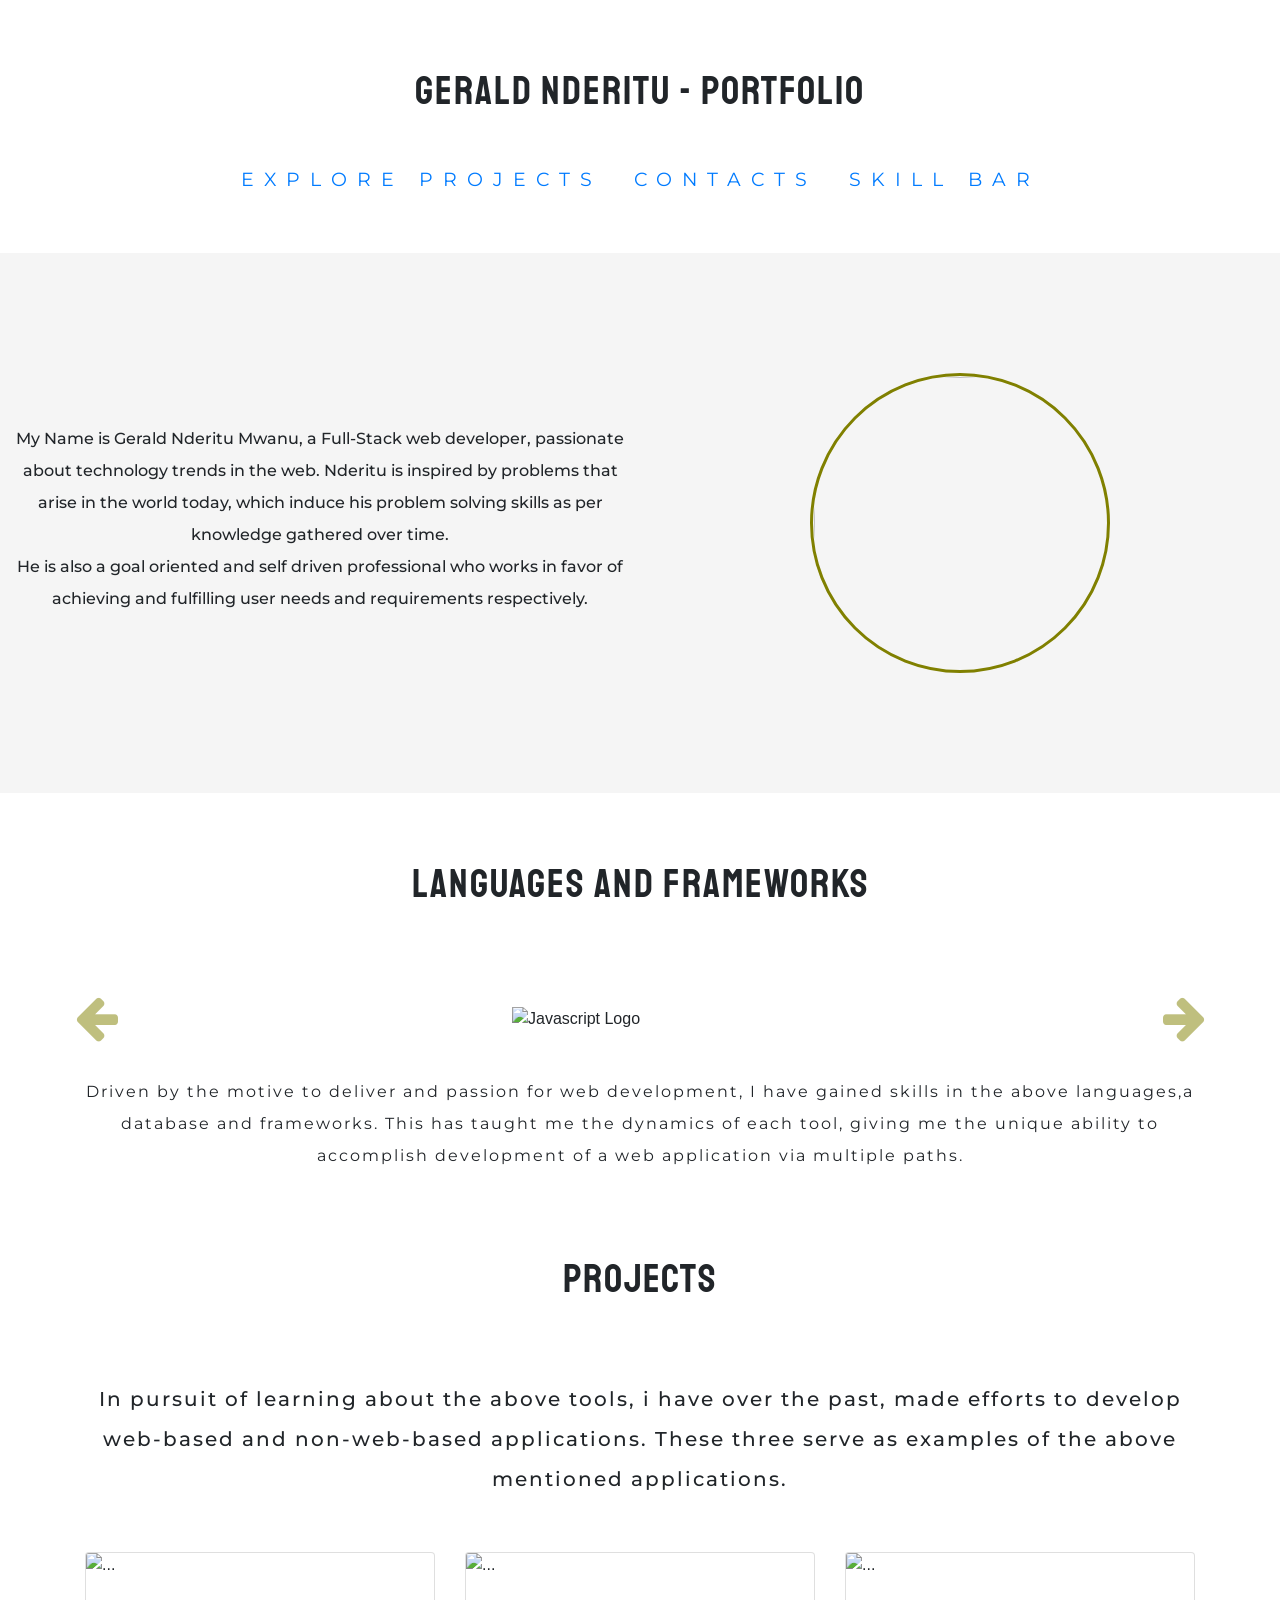
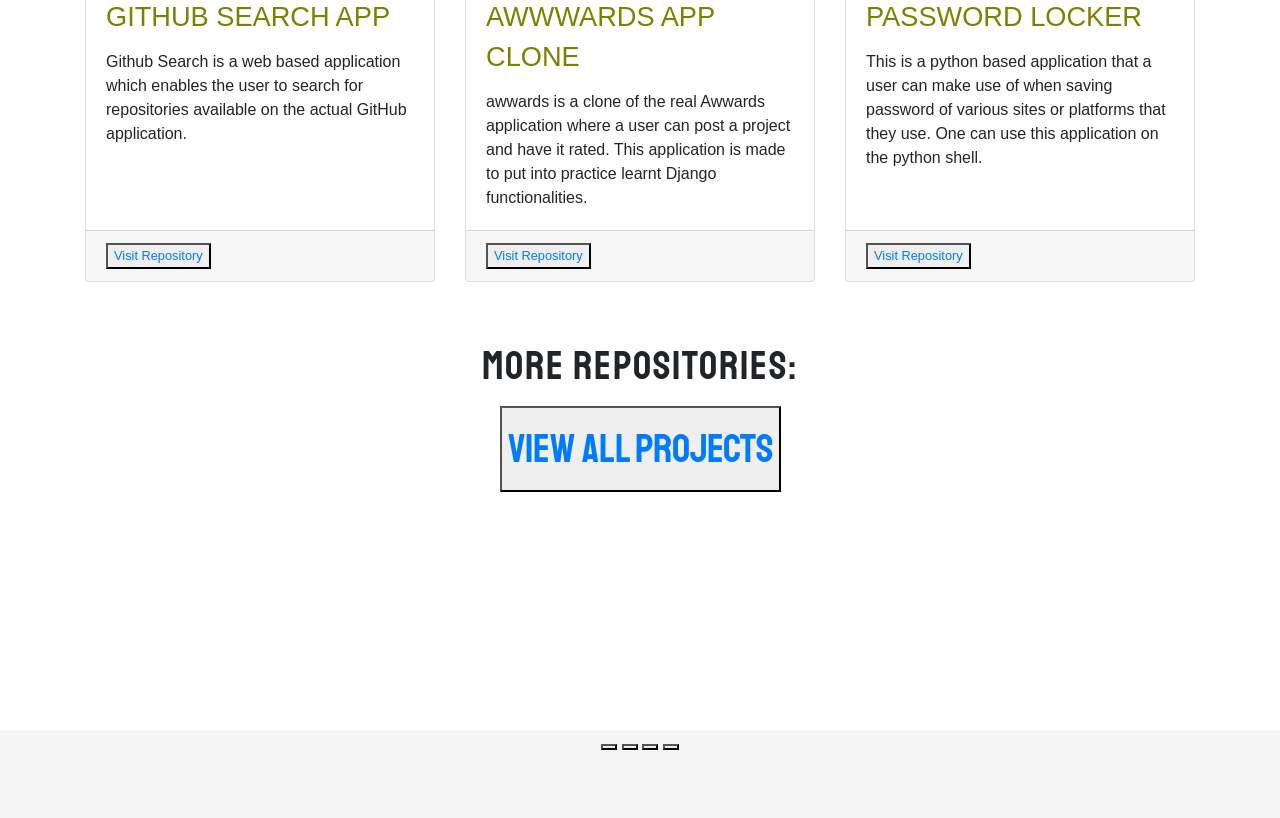
==== index.html @ c08abec3 "modified file name" ====
<!DOCTYPE html>
<html lang="en">

<head>
    <meta charset="UTF-8">
    <meta name="viewport" content="width=device-width, initial-scale=1.0">
    <title>Gerald Nderitu - Portfolio</title>

    <!--google fonts-->
    <link href="https://fonts.googleapis.com/css2?family=Playfair+Display:wght@800&family=Staatliches&display=swap"
        rel="stylesheet">
    <link
        href="https://fonts.googleapis.com/css2?family=Montserrat:wght@300&family=Playfair+Display:wght@800&family=Staatliches&display=swap"
        rel="stylesheet">

    <!--Semantic UI CDN -->
    <script src="https://code.jquery.com/jquery-3.1.1.min.js" crossorigin="anonymous"></script>
    <link rel="stylesheet" href="https://cdn.jsdelivr.net/npm/semantic-ui@2.4.2/dist/semantic.min.css">
    <script src="https://cdn.jsdelivr.net/npm/semantic-ui@2.4.2/dist/semantic.min.js"></script>


    <!--Bootstrap CDN -->
    <link rel="stylesheet" href="https://stackpath.bootstrapcdn.com/bootstrap/4.5.0/css/bootstrap.min.css">
    <link rel="stylesheet" type="text/css" href="style.css">

    <link href="https://stackpath.bootstrapcdn.com/font-awesome/4.7.0/css/font-awesome.min.css" rel="stylesheet"
        integrity="sha384-wvfXpqpZZVQGK6TAh5PVlGOfQNHSoD2xbE+QkPxCAFlNEevoEH3Sl0sibVcOQVnN" crossorigin="anonymous">

</head>

<body>

    <p style="margin-bottom: 2%;">GERALD NDERITU - PORTFOLIO</p>

    <ul class="nav justify-content-center">
        <li class="nav-item">
            <a class="nav-link">EXPLORE PROJECTS</a>
        </li>
        <li class="nav-item">
            <a class="nav-link">CONTACTS</a>
        </li>
        <li class="nav-item">
            <a class="nav-link">SKILL BAR</a>
        </li>
    </ul>


    <div class="row no-gutters">

        <div class="col-md-6 no-gutters">

            <div class="leftside d-flex justify-content-center align-items-center" style="text-align:center;">
                <div class="container">
                    <h6>My Name is Gerald Nderitu Mwanu, a Full-Stack web developer,
                        passionate about technology trends in the web.
                        Nderitu is inspired by problems that arise in the world today,
                        which induce his problem solving skills as per knowledge gathered over time.<br>
                        He is also a goal oriented and self driven professional who
                        works in favor of achieving and fulfilling user needs and requirements respectively.
                    </h6>
                </div>
            </div>
        </div>

        <div class="col-md-6 no-gutters">
            <div class="rightside d-flex justify-content-center align-items-center">
                <img src="https://pbs.twimg.com/profile_images/1015602870249574401/z60tpjbn_400x400.jpg" class="round"
                    width="300" height="300">
            </div>
        </div>

    </div>


    <!--Language images-->

    <p>LANGUAGES AND FRAMEWORKS
    <p>

    <div id="carouselExampleCaptions" class="carousel slide" data-ride="carousel">
        <ol class="carousel-indicators">
            <li data-target="#carouselExampleCaptions" data-slide-to="0" class="active"></li>
            <li data-target="#carouselExampleCaptions" data-slide-to="1"></li>
            <li data-target="#carouselExampleCaptions" data-slide-to="2"></li>
        </ol>
        <div class="carousel-inner">

            <div class="carousel-item active">
                <img src="https://upload.wikimedia.org/wikipedia/commons/thumb/9/99/Unofficial_JavaScript_logo_2.svg/1024px-Unofficial_JavaScript_logo_2.svg.png"
                    class="d-block w-100" alt="Javascript Logo">
                <div class="carousel-caption d-none d-md-block">
                </div>
            </div>

            <div class="carousel-item">
                <img src="https://encrypted-tbn0.gstatic.com/images?q=tbn%3AANd9GcRUn7LIPAcBNp9DrDEwOZHjMgSWIMyRUpfhn7H1CZ5ae-mhRO7g&usqp=CAU"
                    class="d-block w-100" alt="django logo">
                <div class="carousel-caption d-none d-md-block">
                </div>
            </div>

            <div class="carousel-item">
                <img src="https://miro.medium.com/max/438/1*0G5zu7CnXdMT9pGbYUTQLQ.png" class="d-block w-100"
                    alt="django logo">
                <div class="carousel-caption d-none d-md-block">
                </div>
            </div>

            <div class="carousel-item">
                <img src="https://cdn.freebiesupply.com/logos/thumbs/2x/angular-3-logo.png" class="d-block w-100"
                    alt="angular logo">
            </div>

            <div class="carousel-item">
                <img src="https://www.sprostech.com/static/media/uploads/blog/getlargeimage.png" class="d-block w-100"
                    alt="python logo">
            </div>

            <div class="carousel-item">
                <img src="https://miro.medium.com/proxy/1*7AOhGDnRL2eyJMUidCHZEA.jpeg" class="d-block w-100"
                    alt="postgresql">
            </div>
        </div>
        <a class="carousel-control-prev" href="#carouselExampleCaptions" role="button" data-slide="prev">
            <!-- <span class="carousel-control-prev-icon" aria-hidden="true"></span>
            <span class="sr-only">Previous</span> -->
            <div class="bnr-icons">
                <i class="fa fa-arrow-left"></i>
            </div>
        </a>
        <a class="carousel-control-next" href="#carouselExampleCaptions" role="button" data-slide="next">
            <!-- <span class="carousel-control-next-icon" aria-hidden="true"></span>
            <span class="sr-only">Next</span> -->

            <div class="bnr-icons">
                <i class="fa fa-arrow-right"></i>
            </div>
        </a>
    </div>


    <div class="container">
        <p style="text-align: center; font-family: 'Montserrat', sans-serif; font-size: medium; ">
            Driven by the motive to deliver and passion for web development, I have gained skills in the above
            languages,a database
            and frameworks. This has taught me the dynamics of each tool, giving me the unique ability to accomplish
            development of
            a web application via multiple paths.
        </p>
    </div>

    <!--PROJECTS SECTION-->
    <p> PROJECTS</p>

    <div class="container">
        <h5 style="text-align: center; font-family: 'Montserrat', sans-serif;">In pursuit of learning about the above
            tools, i have over the past,
            made efforts to develop web-based and non-web-based applications. These three serve as examples of the above
            mentioned applications.<br>
        </h5>
    </div>
    <div class="container">
        <div class="card-deck">

            <div class="card">
                <img src="https://encrypted-tbn0.gstatic.com/images?q=tbn%3AANd9GcRyNoFRe_pFDkSYv-_04Gf_8Kcp-GcXuLtU4XlV301EmZwCsv0l&usqp=CAU"
                    class="card-img-top" alt="...">
                <div class="card-body">
                    <span class="card-title">GITHUB SEARCH APP</span>
                    <h4 class="card-text">Github Search is a web based application which enables the user to search for
                        repositories available on the actual GitHub application.</h4>
                </div>
                <div class="card-footer">
                    <small class="text-muted"><button class="ui olive basic button"><a
                                href="https://github.com/NderituMwanu/githubsearch">Visit
                                Repository</a></button></small>
                </div>
            </div>

            <div class="card">
                <img src="https://nb6gx25bg013q32uq3y8z2h7-wpengine.netdna-ssl.com/wp-content/uploads/2015/08/Awwwards-865x865.jpg"
                    class="card-img-top" alt="...">
                <div class="card-body">
                    <span class="card-title">AWWWARDS APP CLONE</span>
                    <h4 class="card-text">awwards is a clone of the real Awwards application where a user can post a
                        project and have it rated. This application is made to put into practice learnt Django
                        functionalities.</h4>
                </div>
                <div class="card-footer">
                    <small class="text-muted"><button class="ui olive basic button"><a
                                href="https://github.com/NderituMwanu/awwards">Visit Repository</a></button></small>
                </div>
            </div>

            <div class="card">
                <img src="https://img.freepik.com/free-vector/security-code-design_1223-135.jpg?size=338&ext=jpg"
                    class="card-img-top" alt="...">
                <div class="card-body">
                    <span class="card-title">PASSWORD LOCKER</span>
                    <h4 class="card-text">This is a python based application that a user can make use of when saving
                        password of various sites or platforms that they use. One can use this application on the python
                        shell.</h4>
                </div>
                <div class="card-footer">
                    <small class="text-muted"><button class="ui olive basic button"><a
                                href="https://github.com/NderituMwanu/PasswdLock">Visit Repository</a></button></small>
                </div>
            </div>

        </div>

        <p> MORE REPOSITORIES:<br><button class="ui secondary basic button"><a
                    href="https://github.com/NderituMwanu">View All Projects</a></button></p>


        <!--SKILLS BAR-->

        <div class="container" style="padding-top: 20%;">



        </div>


        <script src="https://code.jquery.com/jquery-3.5.1.slim.min.js"></script>
        <script src="https://cdn.jsdelivr.net/npm/popper.js@1.16.0/dist/umd/popper.min.js"
            integrity="sha384-Q6E9RHvbIyZFJoft+2mJbHaEWldlvI9IOYy5n3zV9zzTtmI3UksdQRVvoxMfooAo"
            crossorigin="anonymous"></script>
        <script src="https://stackpath.bootstrapcdn.com/bootstrap/4.5.0/js/bootstrap.min.js"
            integrity="sha384-OgVRvuATP1z7JjHLkuOU7Xw704+h835Lr+6QL9UvYjZE3Ipu6Tp75j7Bh/kR0JKI"
            crossorigin="anonymous"></script>
    </div> 
</body>

<footer>
    <button class="ui circular facebook icon button">
        <i class="facebook icon"></i>
    </button>
    <button class="ui circular twitter icon button">
        <i class="twitter icon"></i>
    </button>
    <button class="ui circular linkedin icon button">
        <i class="linkedin icon"></i>
    </button>
    <button class="ui circular google plus icon button">
        <i class="google plus icon"></i>
    </button>
</footer>


</div>

</html>
---- style.css ----
* {
    box-sizing: border-box;
  }


.nav-item{
    color:olive;
    font-size: larger;
    letter-spacing: 10px;
}


p{
    text-align: center;
    padding-top: 4%;
    font-family: 'Staatliches', cursive;
    font-size: 250%;
    letter-spacing: 2px;
    line-height: 200%;
}

ul{
    font-size: 100%;
    font-family: 'Montserrat', sans-serif;
    padding-bottom: 4%;
}

.carousel-item{
    height: 20%;
    width: 20%;
    margin-left: 40%;
    
}

span{
    font-size:170%;
}

h4{
    font-size: 100%;
    padding-top: 4%;
    line-height: 150%;
}

h5{
    padding-top: 4%;
    font-family: 'Staatliches', cursive;
    letter-spacing: 2px;
    line-height: 200%;
}


h6{
    text-align: center;
    line-height: 200%;
    font-family: 'Montserrat', sans-serif;
}

h1{
    text-align: center;
    padding-top: 2.5%
}

footer{
    text-align: center;
    padding-bottom: 5%;
    background-color: whitesmoke;
}
  
.leftside, .rightside{
    height: 70vh;
    width:100%
}
  

@media screen and (min-width:768px)
{
    .leftside, .rightside{
        height: 60vh;
    }

}    



.leftside{
    background: whitesmoke;
}
  
.rightside{
    background: whitesmoke;
}

.round{
    border-radius: 50%;
    padding:1px;
    border: 3px solid olive;
    background: linear-gradient(60deg, #EFA51A 10%, #ce00 100) ;
}

.card-deck{
    padding-top: 4%;
}

.button {
    animation: glowing 1300ms infinite;
  }
  
  .bnr-icons{
      color:olive;
      font-size: 50px;
  }

  .card-title{
      color:olive
  }
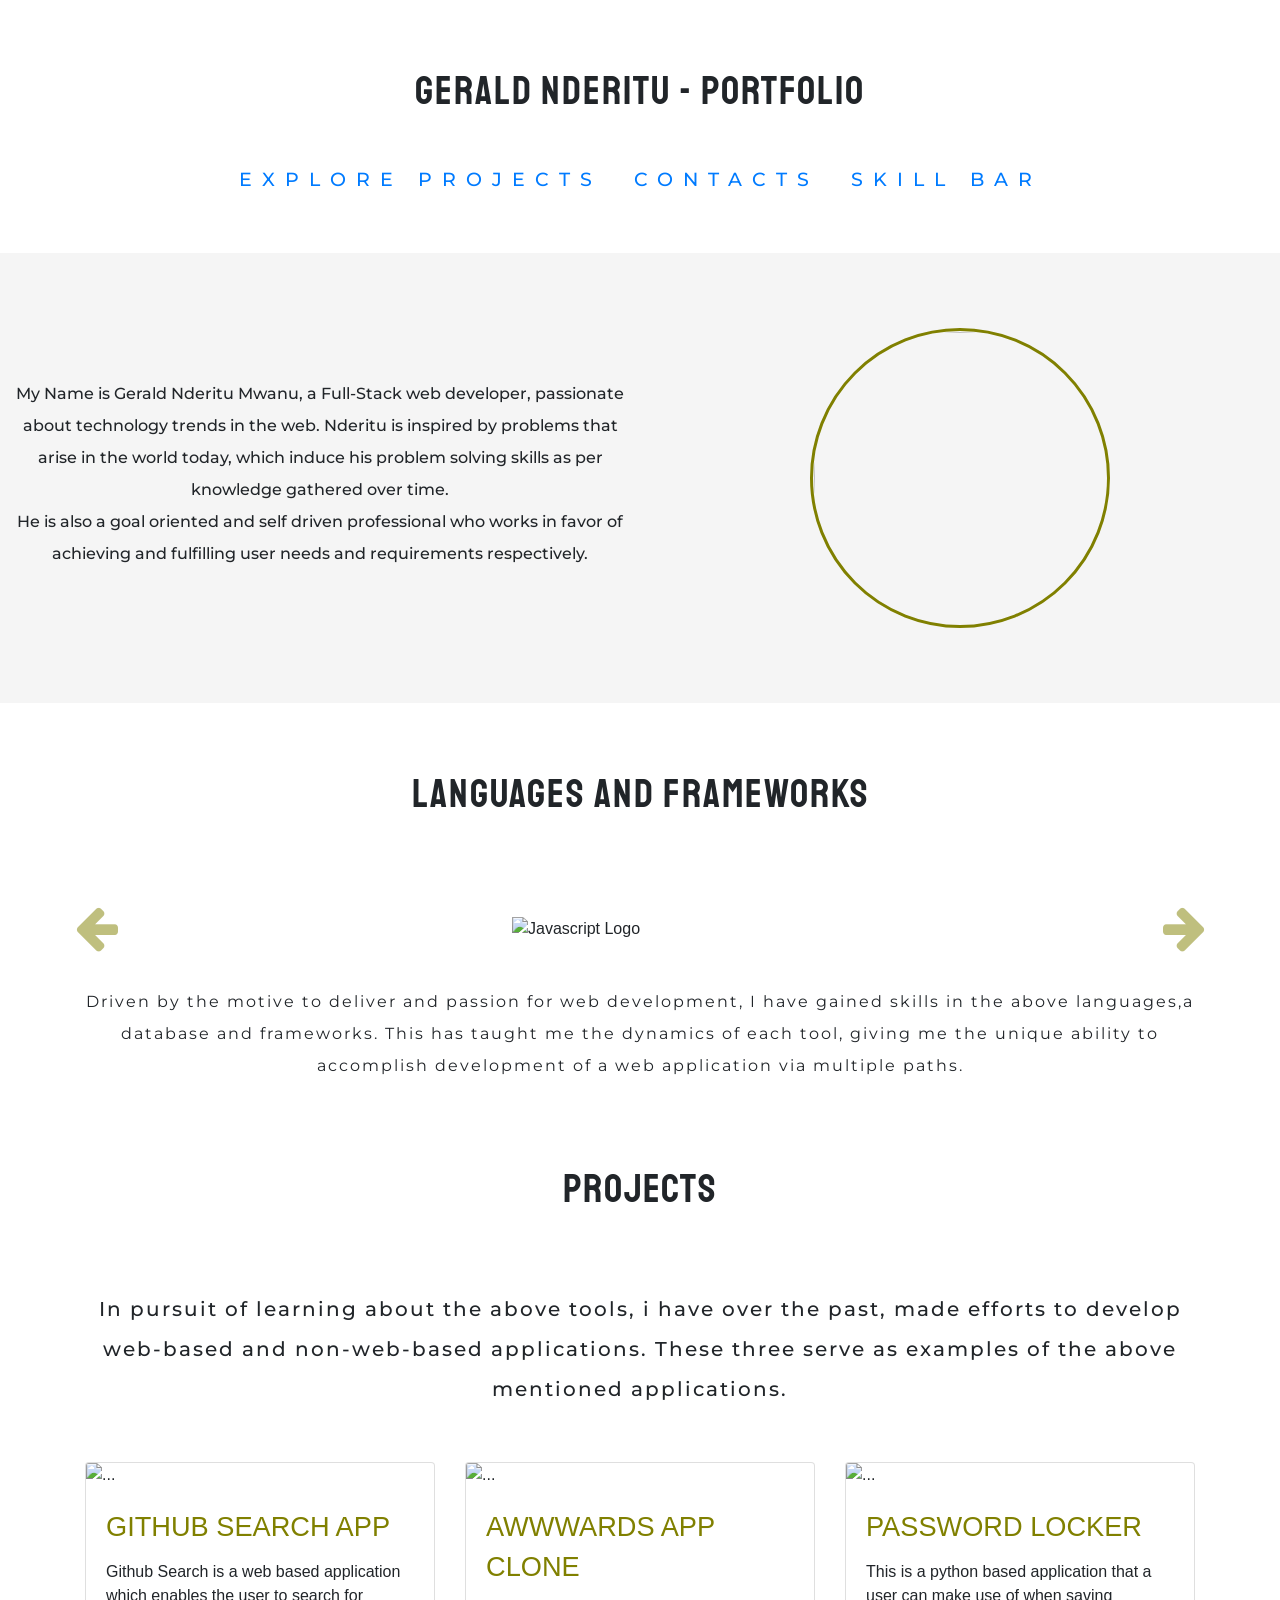
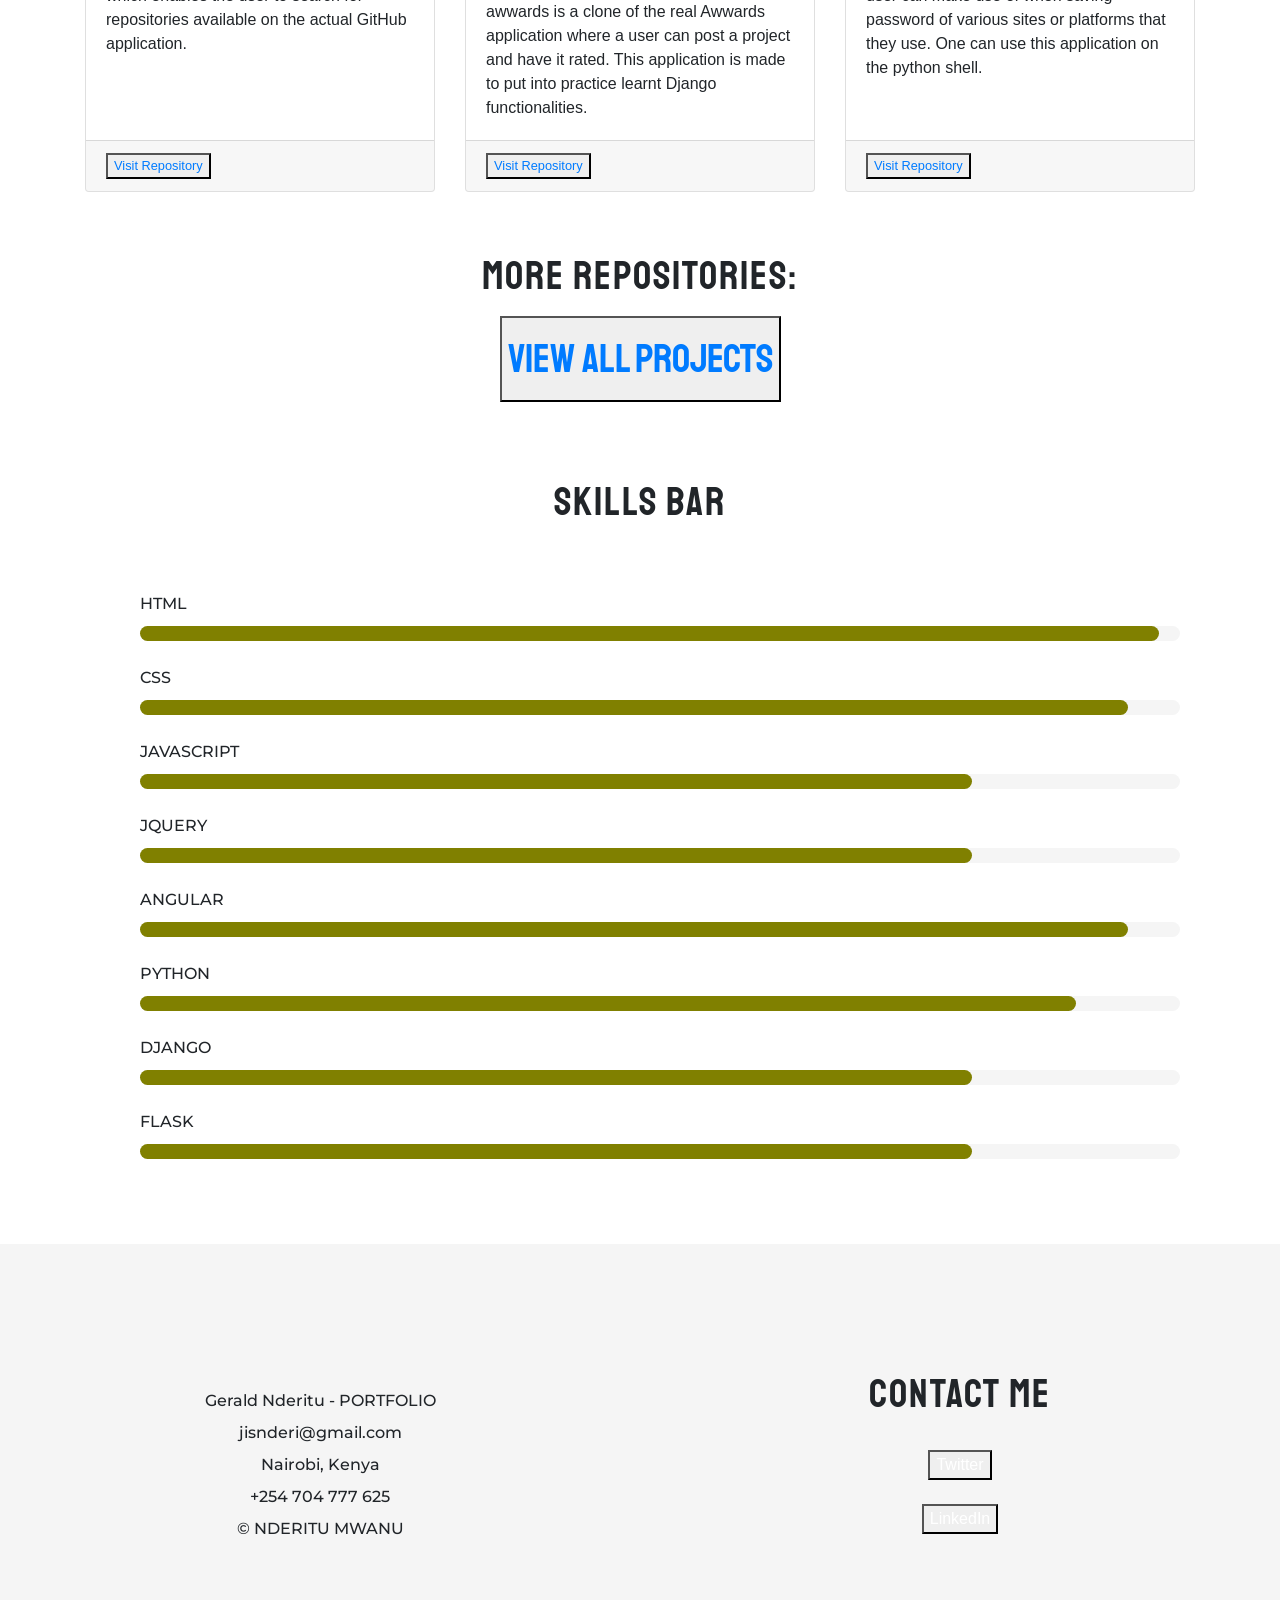
==== commit ee058ff0: "added the skills bar" ====
--- a/index.html
+++ b/index.html
@@ -214,10 +214,21 @@
 
 
         <!--SKILLS BAR-->
-
-        <div class="container" style="padding-top: 20%;">
-
-
+        <p> SKILLS BAR</p>
+
+        <div class="container">
+
+            <ul>
+                <li class="html" id="list">HTML</li>
+                <li class="css" id="list">CSS</li>
+                <li class="javascript" id="list">JAVASCRIPT</li>
+                <li class="jquery" id="list">JQUERY</li>
+                <li class="angular" id="list">ANGULAR</li>
+                <li class="python" id="list">PYTHON</li>
+                <li class="django" id="list">DJANGO</li>
+                <li class="flask" id="list">FLASK</li>
+
+            </ul>
 
         </div>
 
@@ -229,25 +240,47 @@
         <script src="https://stackpath.bootstrapcdn.com/bootstrap/4.5.0/js/bootstrap.min.js"
             integrity="sha384-OgVRvuATP1z7JjHLkuOU7Xw704+h835Lr+6QL9UvYjZE3Ipu6Tp75j7Bh/kR0JKI"
             crossorigin="anonymous"></script>
-    </div> 
+    </div>
 </body>
-
-<footer>
-    <button class="ui circular facebook icon button">
-        <i class="facebook icon"></i>
-    </button>
-    <button class="ui circular twitter icon button">
-        <i class="twitter icon"></i>
-    </button>
-    <button class="ui circular linkedin icon button">
-        <i class="linkedin icon"></i>
-    </button>
-    <button class="ui circular google plus icon button">
-        <i class="google plus icon"></i>
-    </button>
-</footer>
-
+<div class="row no-gutters">
+
+    <div class="col-md-6 no-gutters">
+
+        <div class="leftside d-flex justify-content-center align-items-center" style="text-align:center;">
+            <div class="container">
+                <h6>Gerald Nderitu - PORTFOLIO<br>
+                    <i class="envelope icon"></i>jisnderi@gmail.com<br>
+                    <i class="map marker alternate icon"></i> Nairobi, Kenya<br>
+                    <i class="phone icon"></i>+254 704 777 625<br>
+
+                    ©️ NDERITU MWANU
+
+                </h6>
+            </div>
+        </div>
+    </div>
+
+    <div class="col-md-6 no-gutters">
+        <div class="rightside d-flex justify-content-center align-items-center">
+            <footer>
+                <p>CONTACT ME</p>
+
+                <button class="ui circular twitter icon button">
+                    <i class="twitter icon"></i><a href="https://twitter.com/jisjerry" style="color: white;">
+                        Twitter</a>
+                </button><br><br>
+
+                <button class="ui circular linkedin icon button">
+                    <i class="linkedin icon"></i><a href="https://www.linkedin.com/in/gerald-mwanu-976b09170/"
+                        style="color:white"> LinkedIn </a>
+                </button><br><br>
+            </footer>
+        </div>
+    </div>
 
 </div>
 
+
+</div>
+
 </html>
--- a/style.css
+++ b/style.css
@@ -24,6 +24,137 @@
     font-family: 'Montserrat', sans-serif;
     padding-bottom: 4%;
 }
+
+
+li{
+    position:relative;
+    list-style: none;
+    
+    font-weight: 500;
+}
+
+#list{
+    position:relative;
+    list-style: none;
+    margin: 50px 0;
+    font-weight: 500;
+}
+
+#list:before {
+    content: "";
+    position: absolute;
+    top: calc(100% + 10px);
+    left: 0;
+    width: 100%;
+    height: 15px;
+    background-color:whitesmoke;
+    border-radius: 1000px;
+}
+
+#list:after {
+    content: "";
+    position: absolute;
+    top: calc(100% + 10px);
+    left: 0;
+    width: 0;
+    height: 15px;
+    background-color:olive;
+    border-radius: 1000px;
+    animation-duration: .7s;
+    animation-timing-function: ease;
+    animation-fill-mode: forwards;
+}
+
+/* skillbar animations */
+
+#list.html:after {
+    animation-name: html
+}
+
+@keyframes html{
+    to{
+        width: 98%;
+    }
+}
+
+
+#list.css:after {
+    animation-name: css
+}
+
+@keyframes css{
+    to{
+        width: 95%;
+    }
+}
+
+#list.django:after {
+    animation-name: django
+}
+
+@keyframes django{
+    to{
+        width: 80%;
+    }
+}
+
+
+#list.flask:after {
+    animation-name: flask
+}
+
+@keyframes flask{
+    to{
+        width: 80%;
+    }
+}
+
+
+#list.angular:after {
+    animation-name: angular
+}
+
+@keyframes angular{
+    to{
+        width: 95%;
+    }
+}
+
+
+#list.javascript:after {
+    animation-name: javascript
+}
+
+@keyframes javascript{
+    to{
+        width: 80%;
+    }
+}
+
+
+#list.jquery:after {
+    animation-name: jquery
+}
+
+@keyframes jquery{
+    to{
+        width: 80%;
+    }
+}
+
+
+#list.python:after {
+    animation-name: python
+}
+
+@keyframes python{
+    to{
+        width: 90%;
+    }
+}
+
+
+/* Sliding Images */
 
 .carousel-item{
     height: 20%;
@@ -64,11 +195,12 @@
 footer{
     text-align: center;
     padding-bottom: 5%;
+    
     background-color: whitesmoke;
 }
   
 .leftside, .rightside{
-    height: 70vh;
+    height: 50vh;
     width:100%
 }
   
@@ -76,7 +208,7 @@
 @media screen and (min-width:768px)
 {
     .leftside, .rightside{
-        height: 60vh;
+        height: 50vh;
     }
 
 }    
@@ -113,4 +245,5 @@
 
   .card-title{
       color:olive
-  }+  }
+
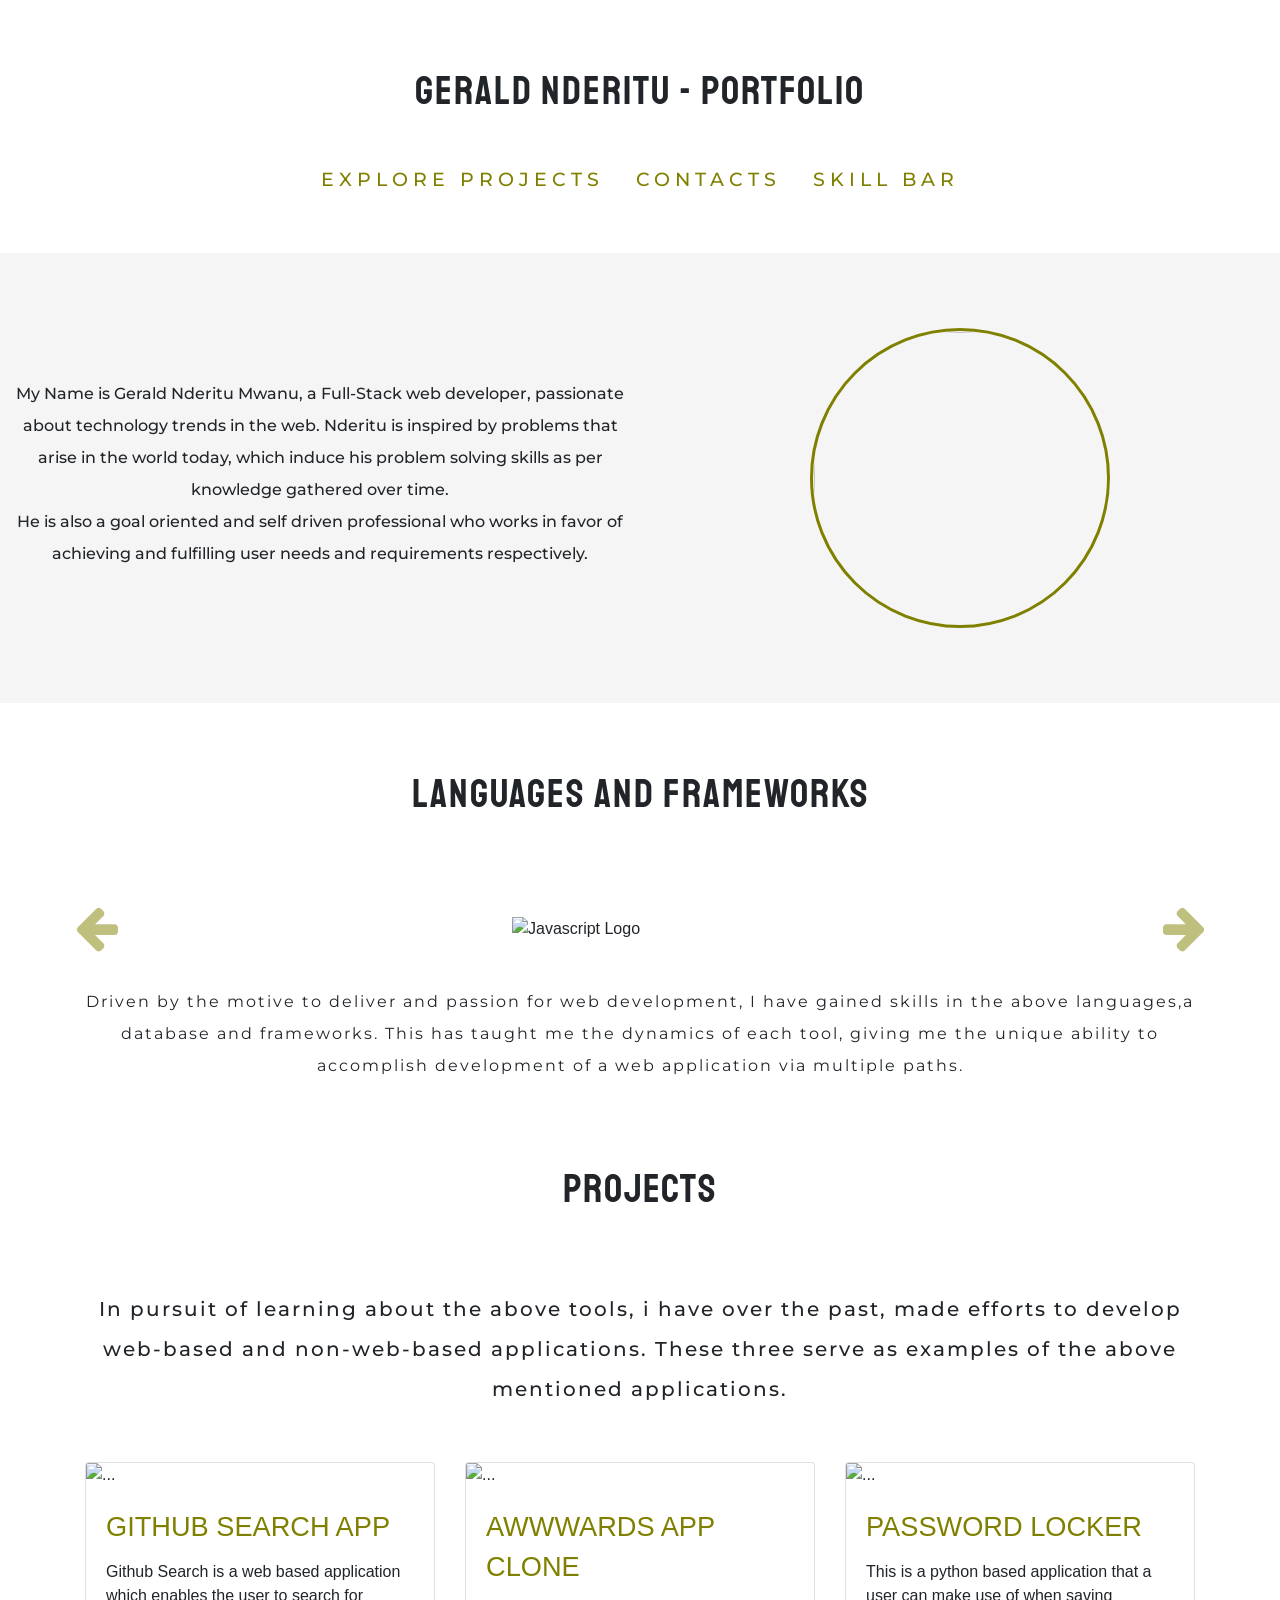
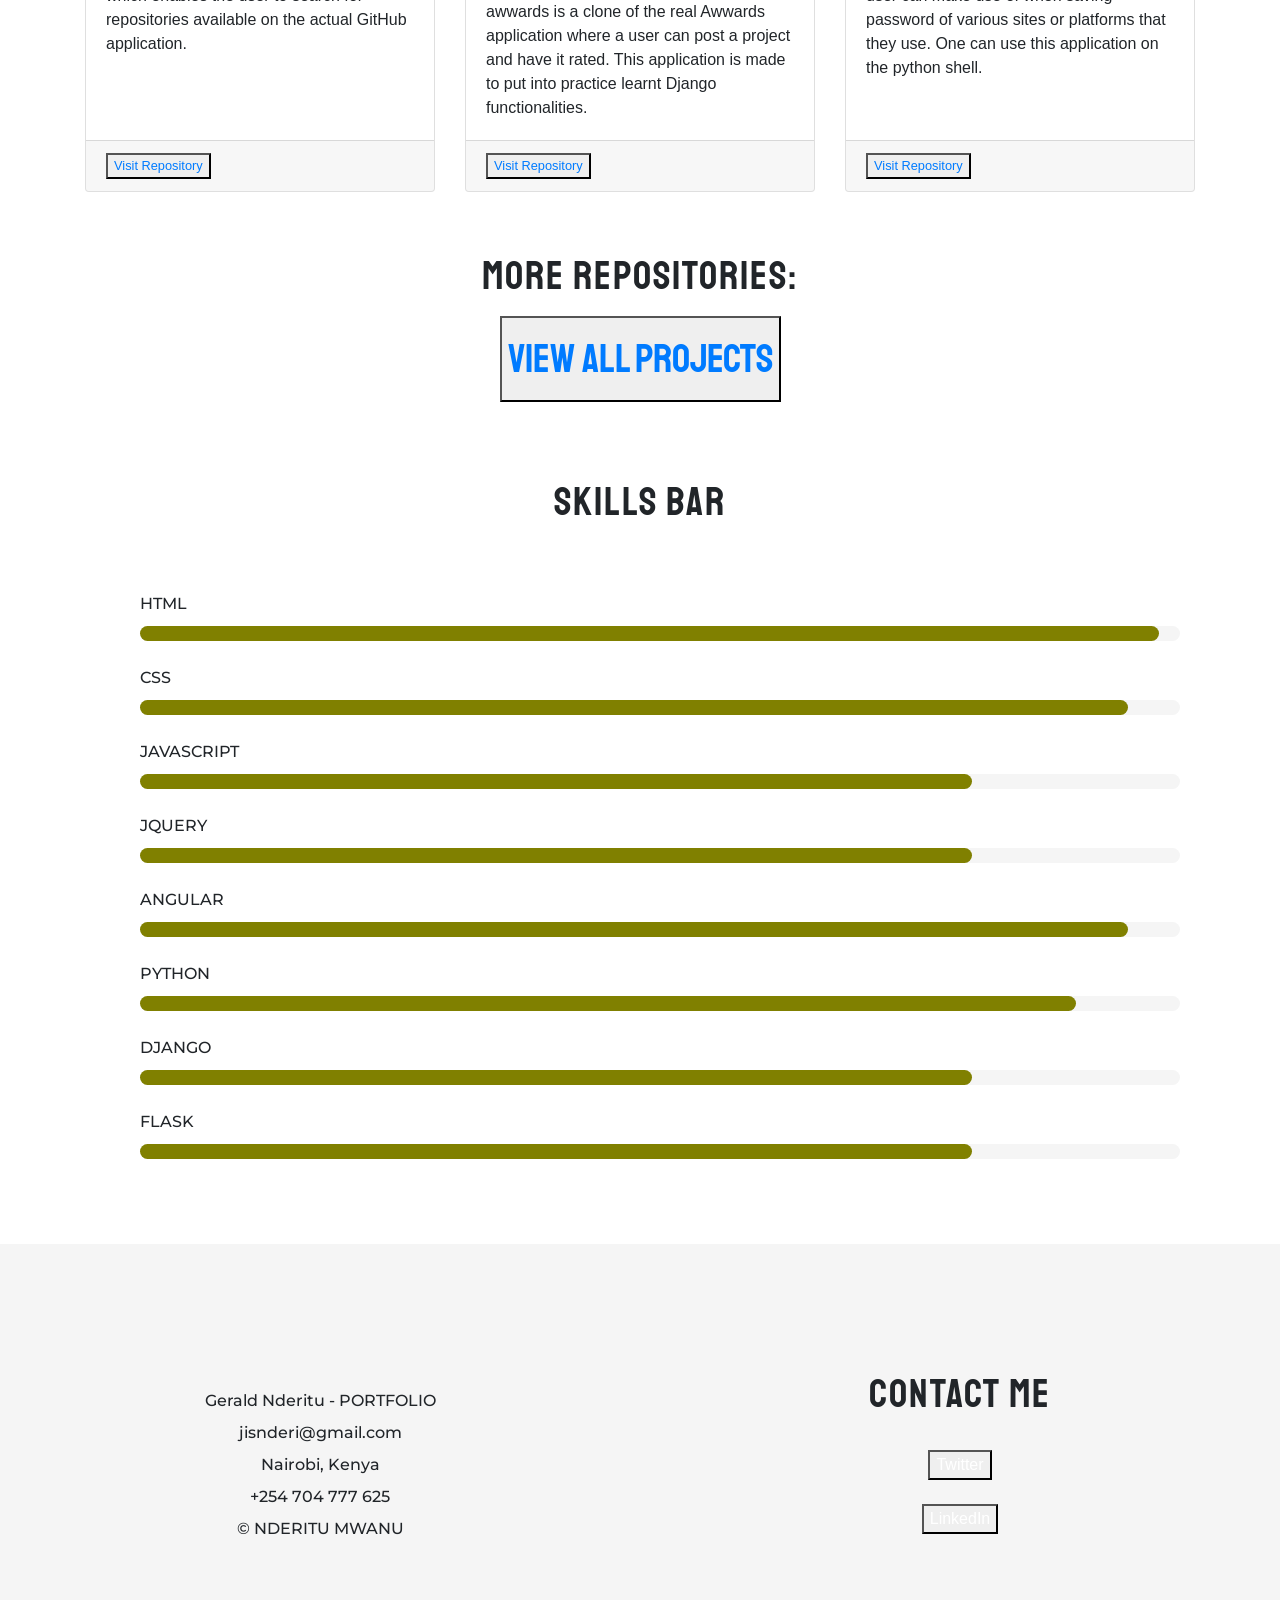
==== commit f1c0414a: "made changes to the menu" ====
--- a/index.html
+++ b/index.html
@@ -34,13 +34,13 @@
 
     <ul class="nav justify-content-center">
         <li class="nav-item">
-            <a class="nav-link">EXPLORE PROJECTS</a>
+            <a class="nav-link" href="#projects">EXPLORE PROJECTS</a>
         </li>
         <li class="nav-item">
-            <a class="nav-link">CONTACTS</a>
+            <a class="nav-link" href="#contact">CONTACTS</a>
         </li>
         <li class="nav-item">
-            <a class="nav-link">SKILL BAR</a>
+            <a class="nav-link" href="#skillsbar">SKILL BAR</a>
         </li>
     </ul>
 
@@ -150,7 +150,7 @@
     </div>
 
     <!--PROJECTS SECTION-->
-    <p> PROJECTS</p>
+    <p><a name="projects">PROJECTS</a></p>
 
     <div class="container">
         <h5 style="text-align: center; font-family: 'Montserrat', sans-serif;">In pursuit of learning about the above
@@ -214,7 +214,7 @@
 
 
         <!--SKILLS BAR-->
-        <p> SKILLS BAR</p>
+        <p><a name="skillsbar">SKILLS BAR</a></p>
 
         <div class="container">
 
@@ -263,7 +263,7 @@
     <div class="col-md-6 no-gutters">
         <div class="rightside d-flex justify-content-center align-items-center">
             <footer>
-                <p>CONTACT ME</p>
+                <p><a name="contact">CONTACT ME</a></p>
 
                 <button class="ui circular twitter icon button">
                     <i class="twitter icon"></i><a href="https://twitter.com/jisjerry" style="color: white;">
--- a/style.css
+++ b/style.css
@@ -6,7 +6,11 @@
 .nav-item{
     color:olive;
     font-size: larger;
-    letter-spacing: 10px;
+    letter-spacing: 5px;
+}
+
+.nav-link{
+    color:olive;
 }
 
 
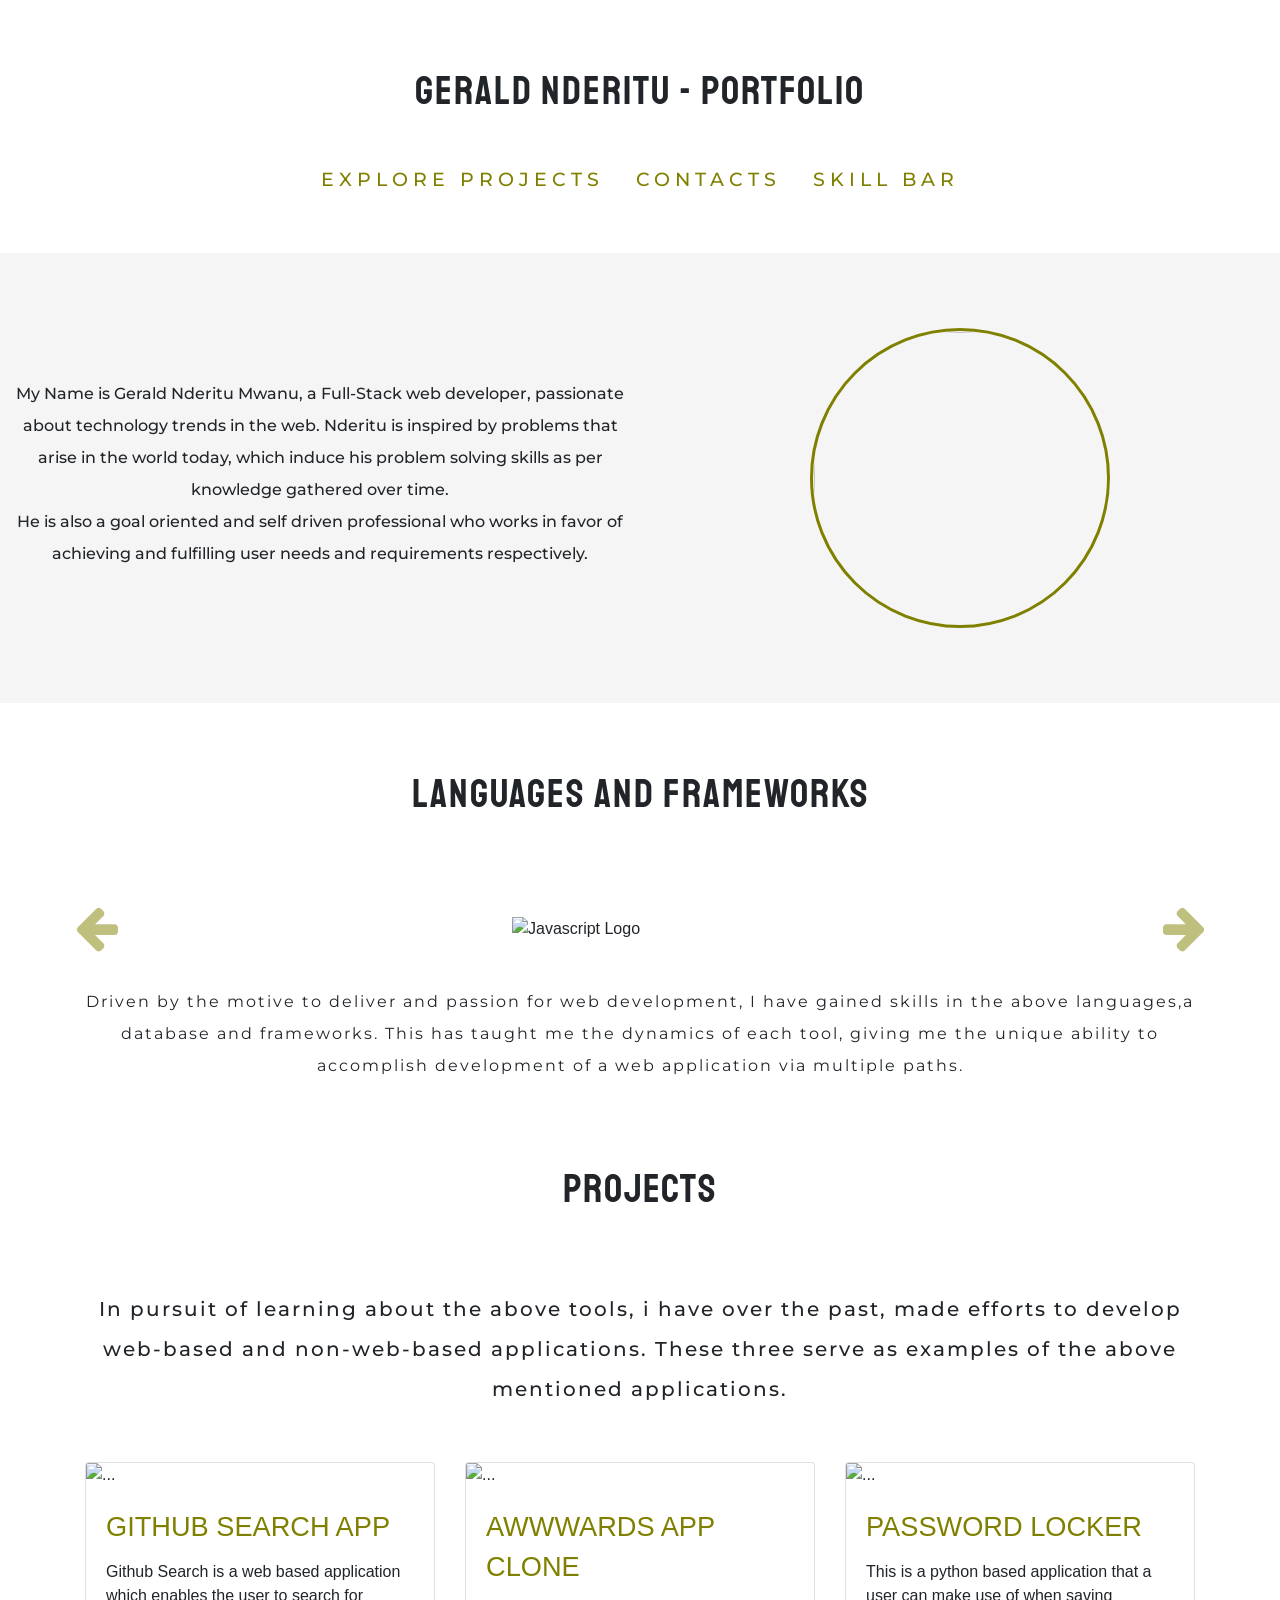
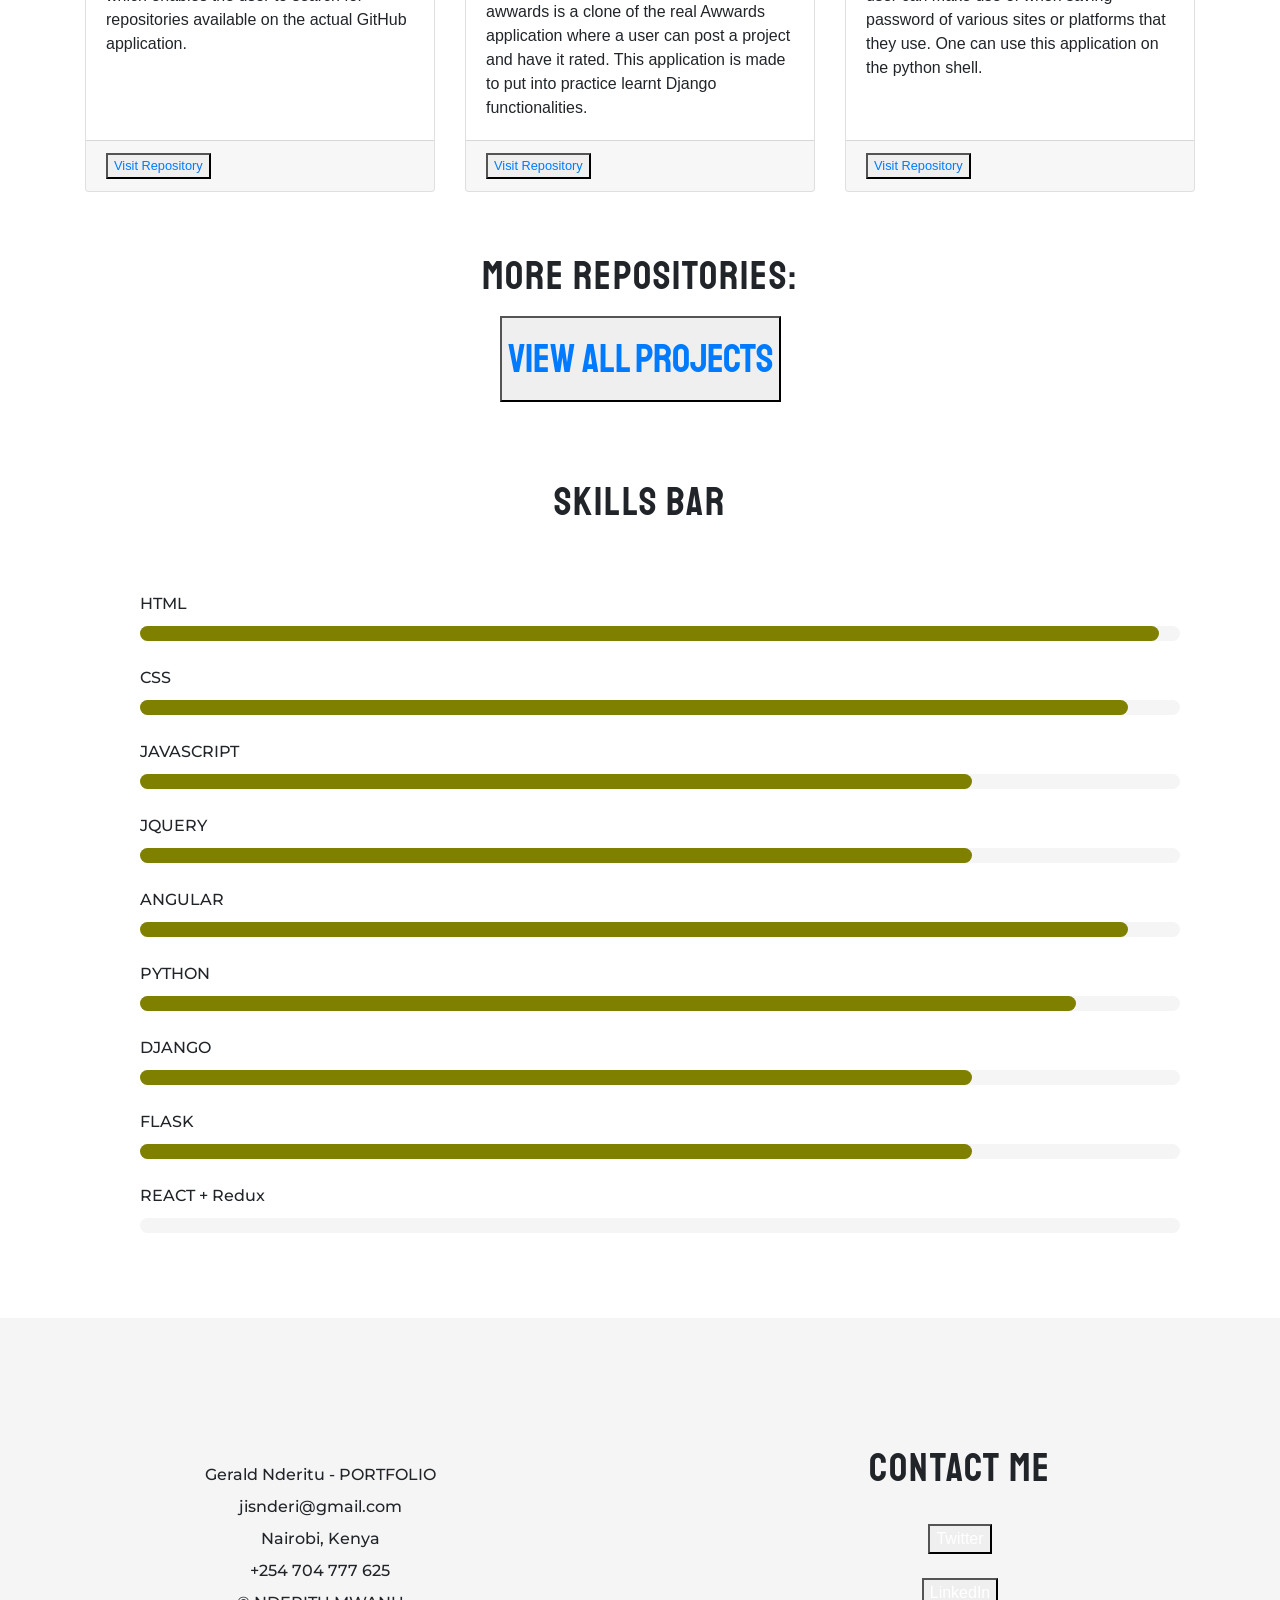
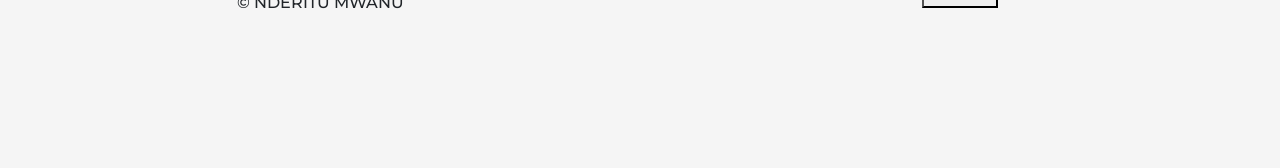
==== commit 6596a8ab: "added react" ====
--- a/index.html
+++ b/index.html
@@ -227,6 +227,7 @@
                 <li class="python" id="list">PYTHON</li>
                 <li class="django" id="list">DJANGO</li>
                 <li class="flask" id="list">FLASK</li>
+                <li class="react" id="list">REACT + Redux</li>
 
             </ul>
 
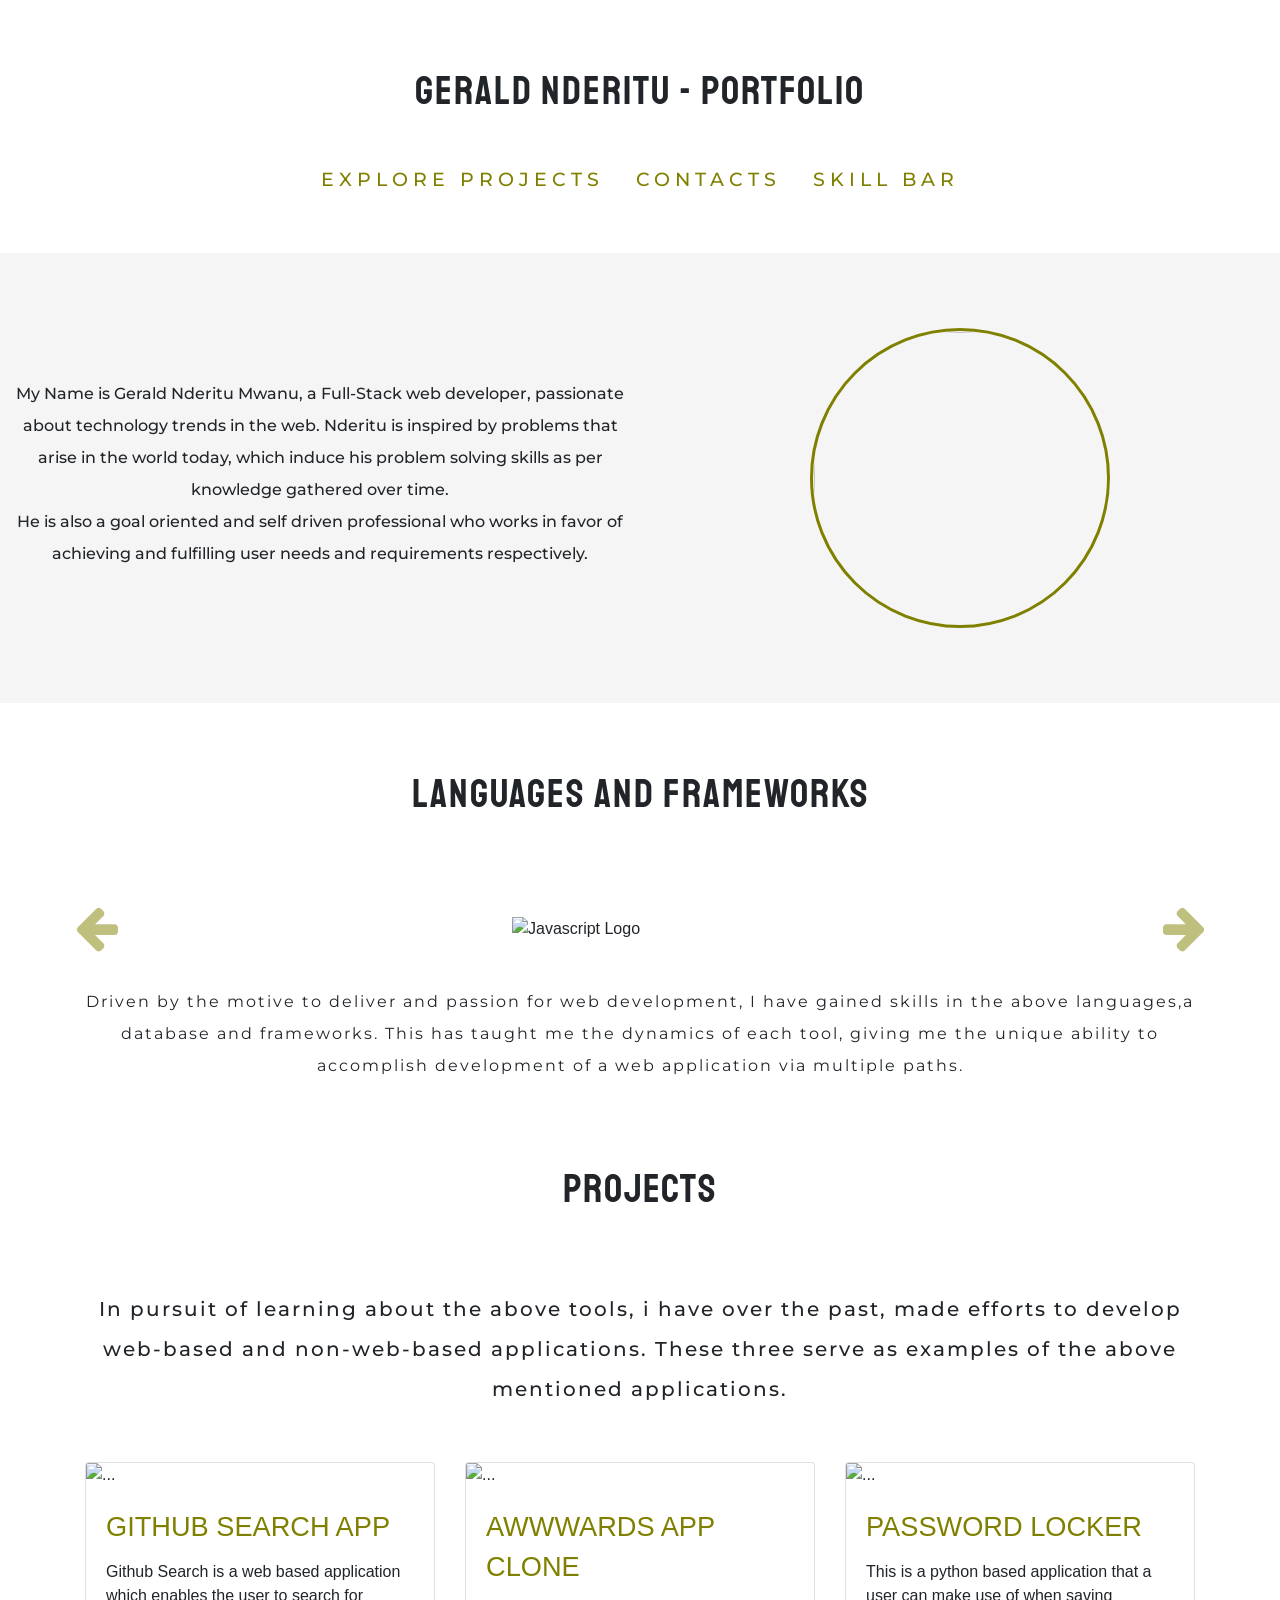
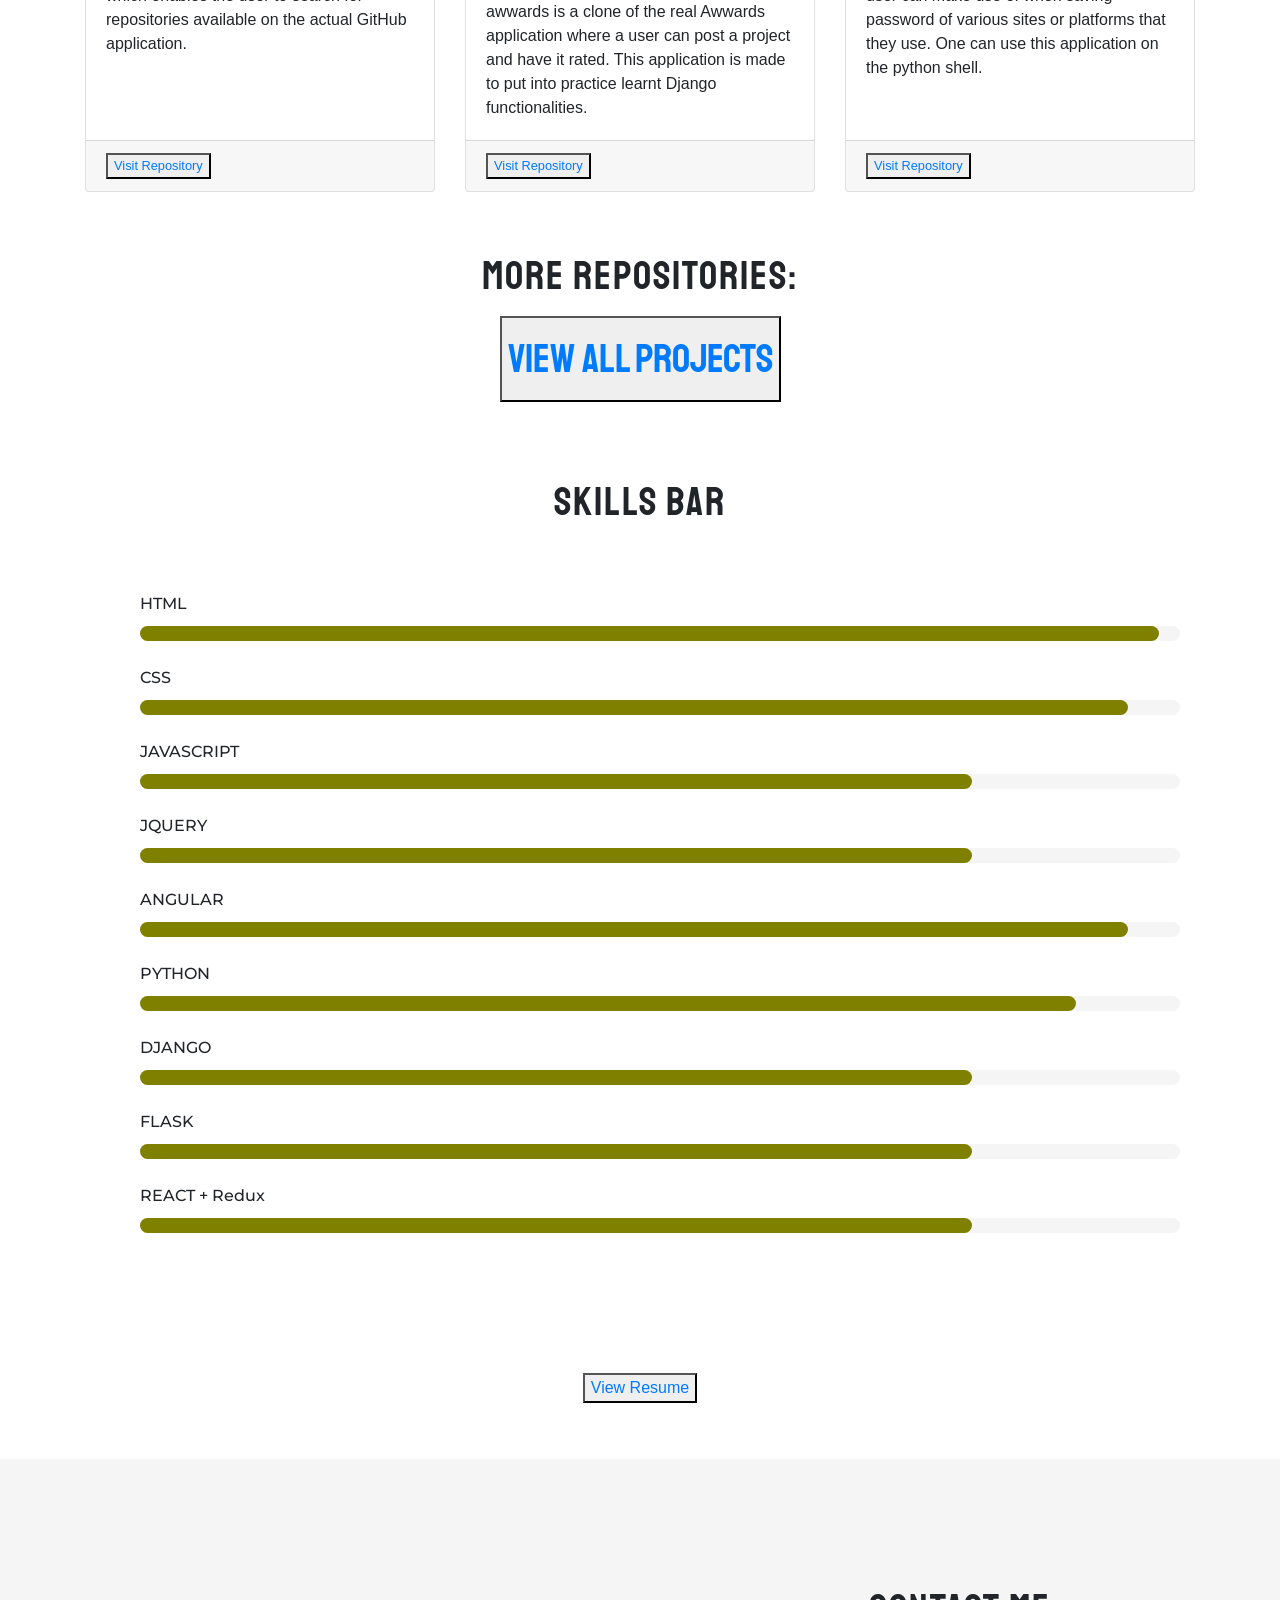
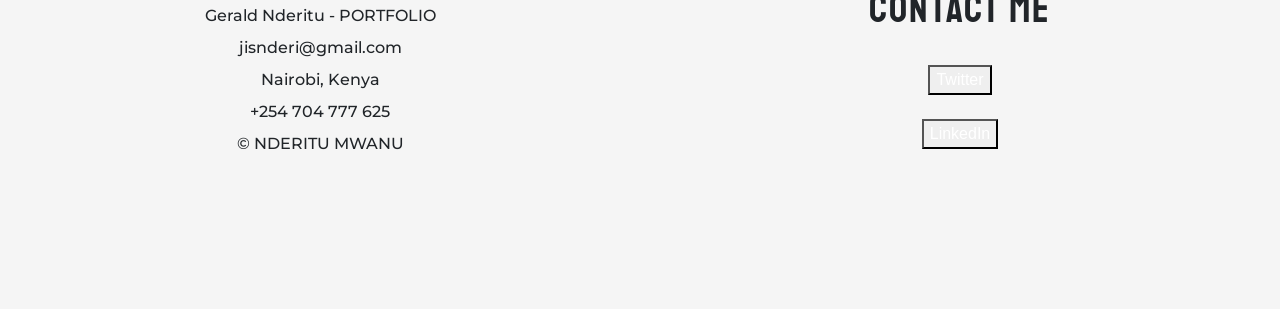
==== commit 9a5903a4: "update" ====
--- a/index.html
+++ b/index.html
@@ -112,7 +112,7 @@
             </div>
 
             <div class="carousel-item">
-                <img src="https://www.sprostech.com/static/media/uploads/blog/getlargeimage.png" class="d-block w-100"
+                <img src="https://www.python.org/static/img/python-logo.png" class="d-block w-100"
                     alt="python logo">
             </div>
 
@@ -233,6 +233,8 @@
 
         </div>
 
+        <center><button  style="margin:5%;" class="ui olive basic button"><a
+            href="https://docs.google.com/document/d/1ZAjWP4xa-DlmlQGk9ASxCECfSbPsvqTWjFqouYqws1g/edit">View Resume</a></button></small></center>
 
         <script src="https://code.jquery.com/jquery-3.5.1.slim.min.js"></script>
         <script src="https://cdn.jsdelivr.net/npm/popper.js@1.16.0/dist/umd/popper.min.js"
--- a/style.css
+++ b/style.css
@@ -157,6 +157,16 @@
     }
 }
 
+#list.react:after {
+    animation-name: react
+}
+
+@keyframes react{
+    to{
+        width: 80%;
+    }
+}
+
 
 /* Sliding Images */
 
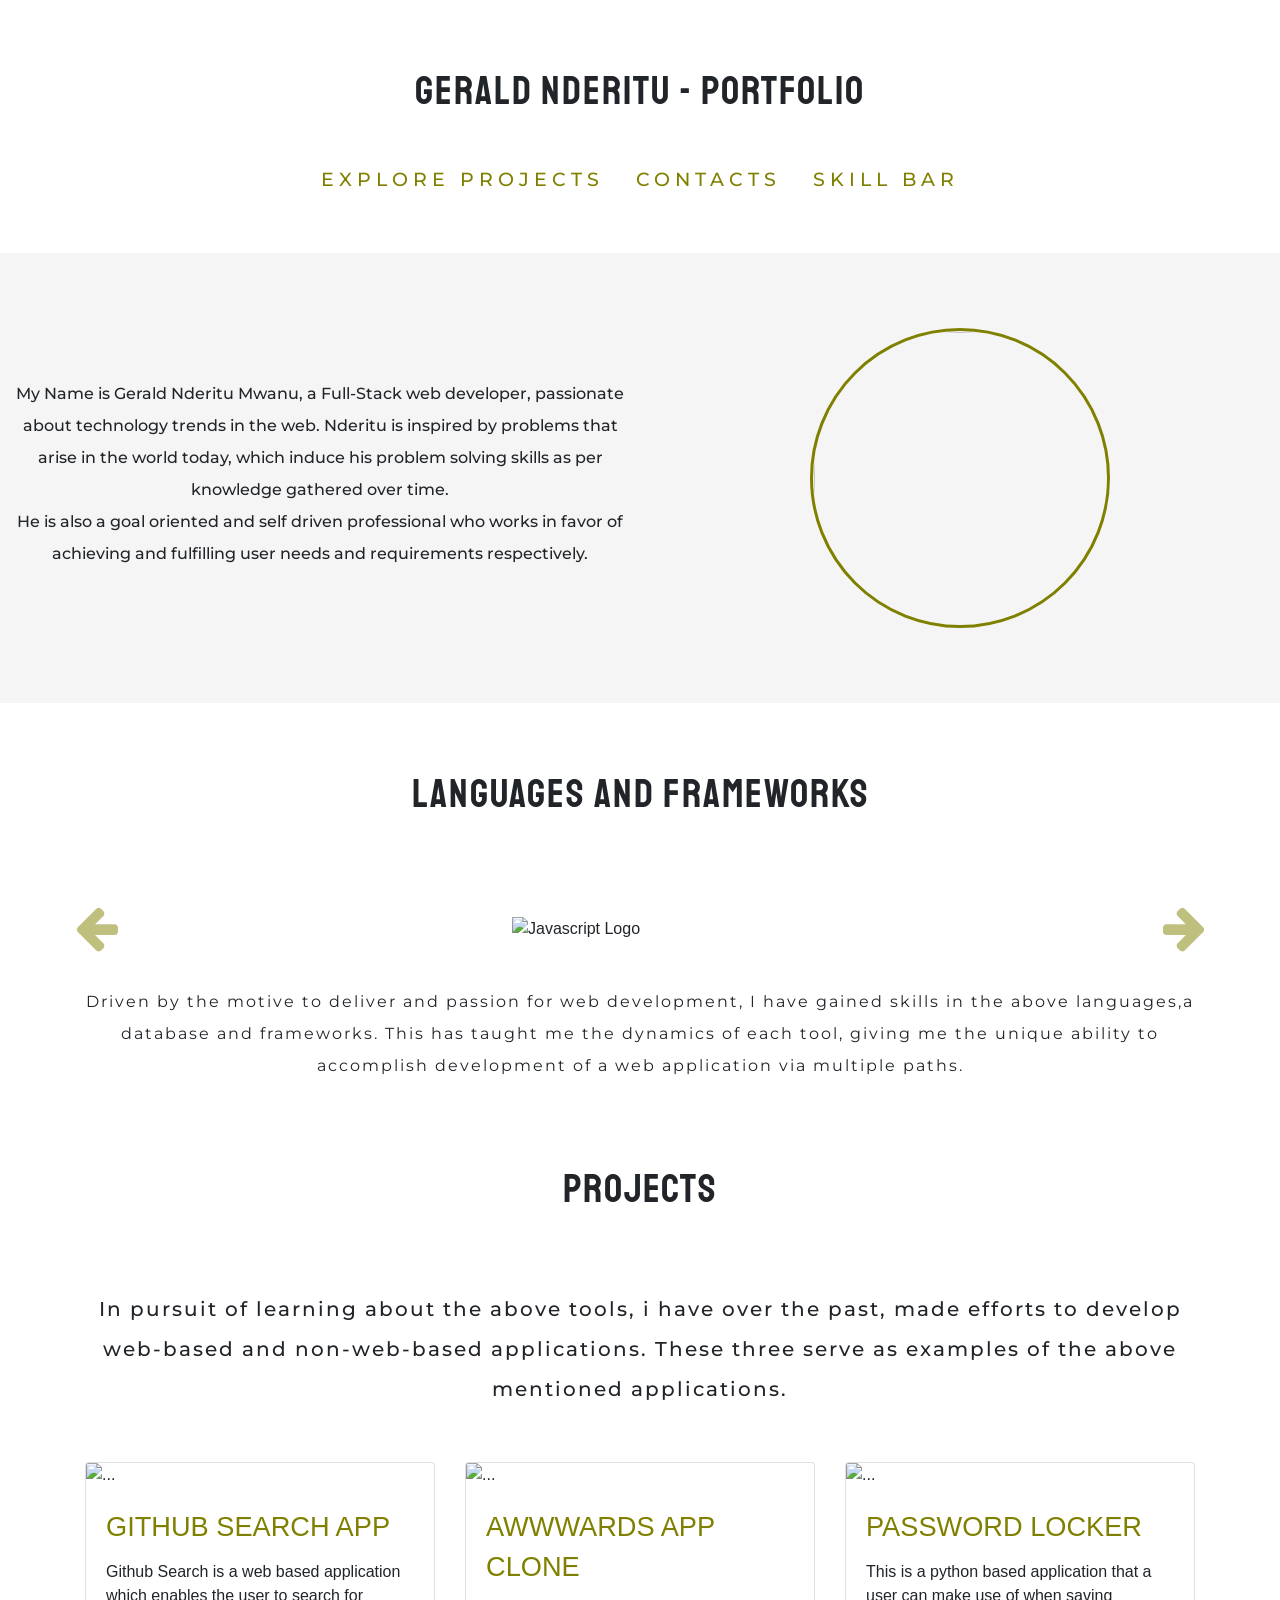
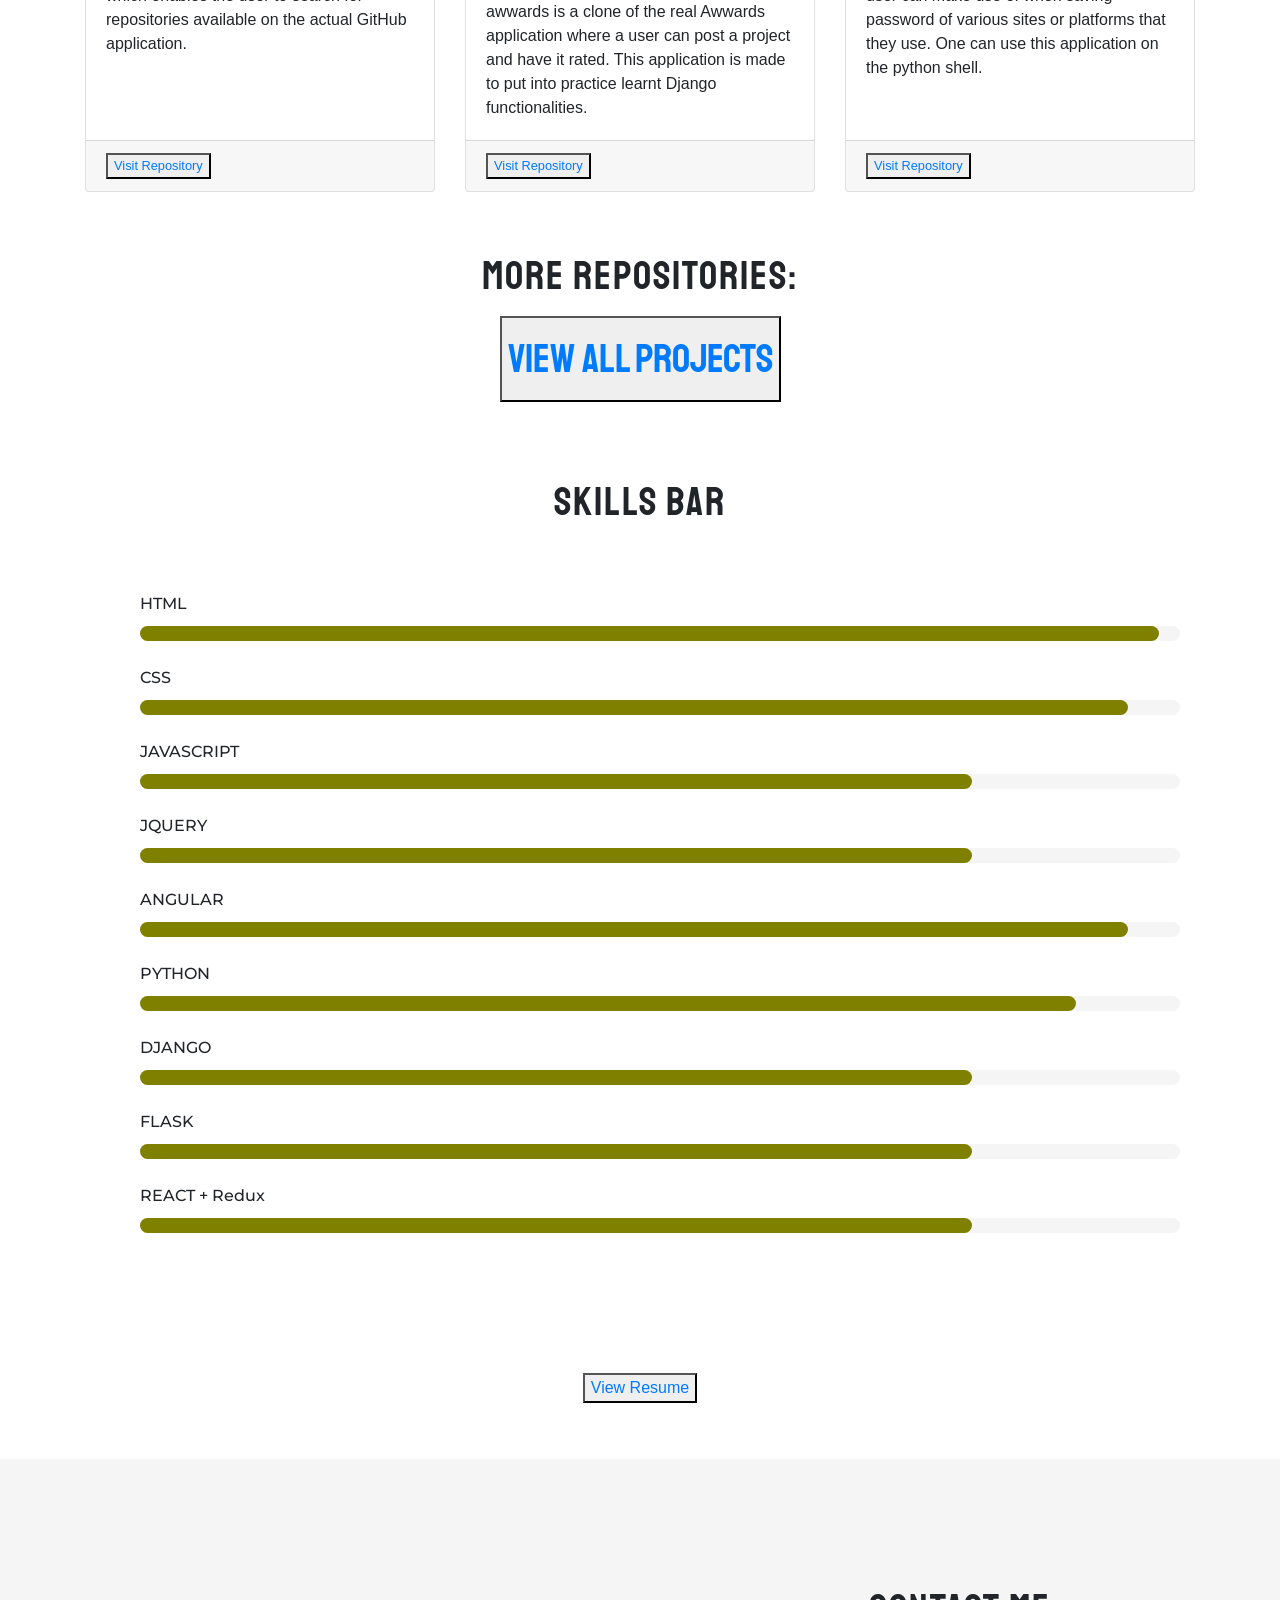
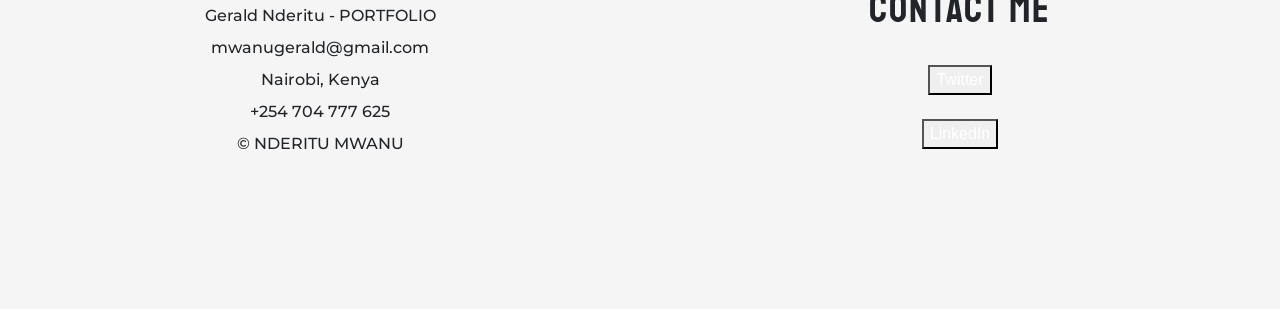
==== commit f3ea51d7: "minor update" ====
--- a/index.html
+++ b/index.html
@@ -252,7 +252,7 @@
         <div class="leftside d-flex justify-content-center align-items-center" style="text-align:center;">
             <div class="container">
                 <h6>Gerald Nderitu - PORTFOLIO<br>
-                    <i class="envelope icon"></i>jisnderi@gmail.com<br>
+                    <i class="envelope icon"></i>mwanugerald@gmail.com<br>
                     <i class="map marker alternate icon"></i> Nairobi, Kenya<br>
                     <i class="phone icon"></i>+254 704 777 625<br>
 
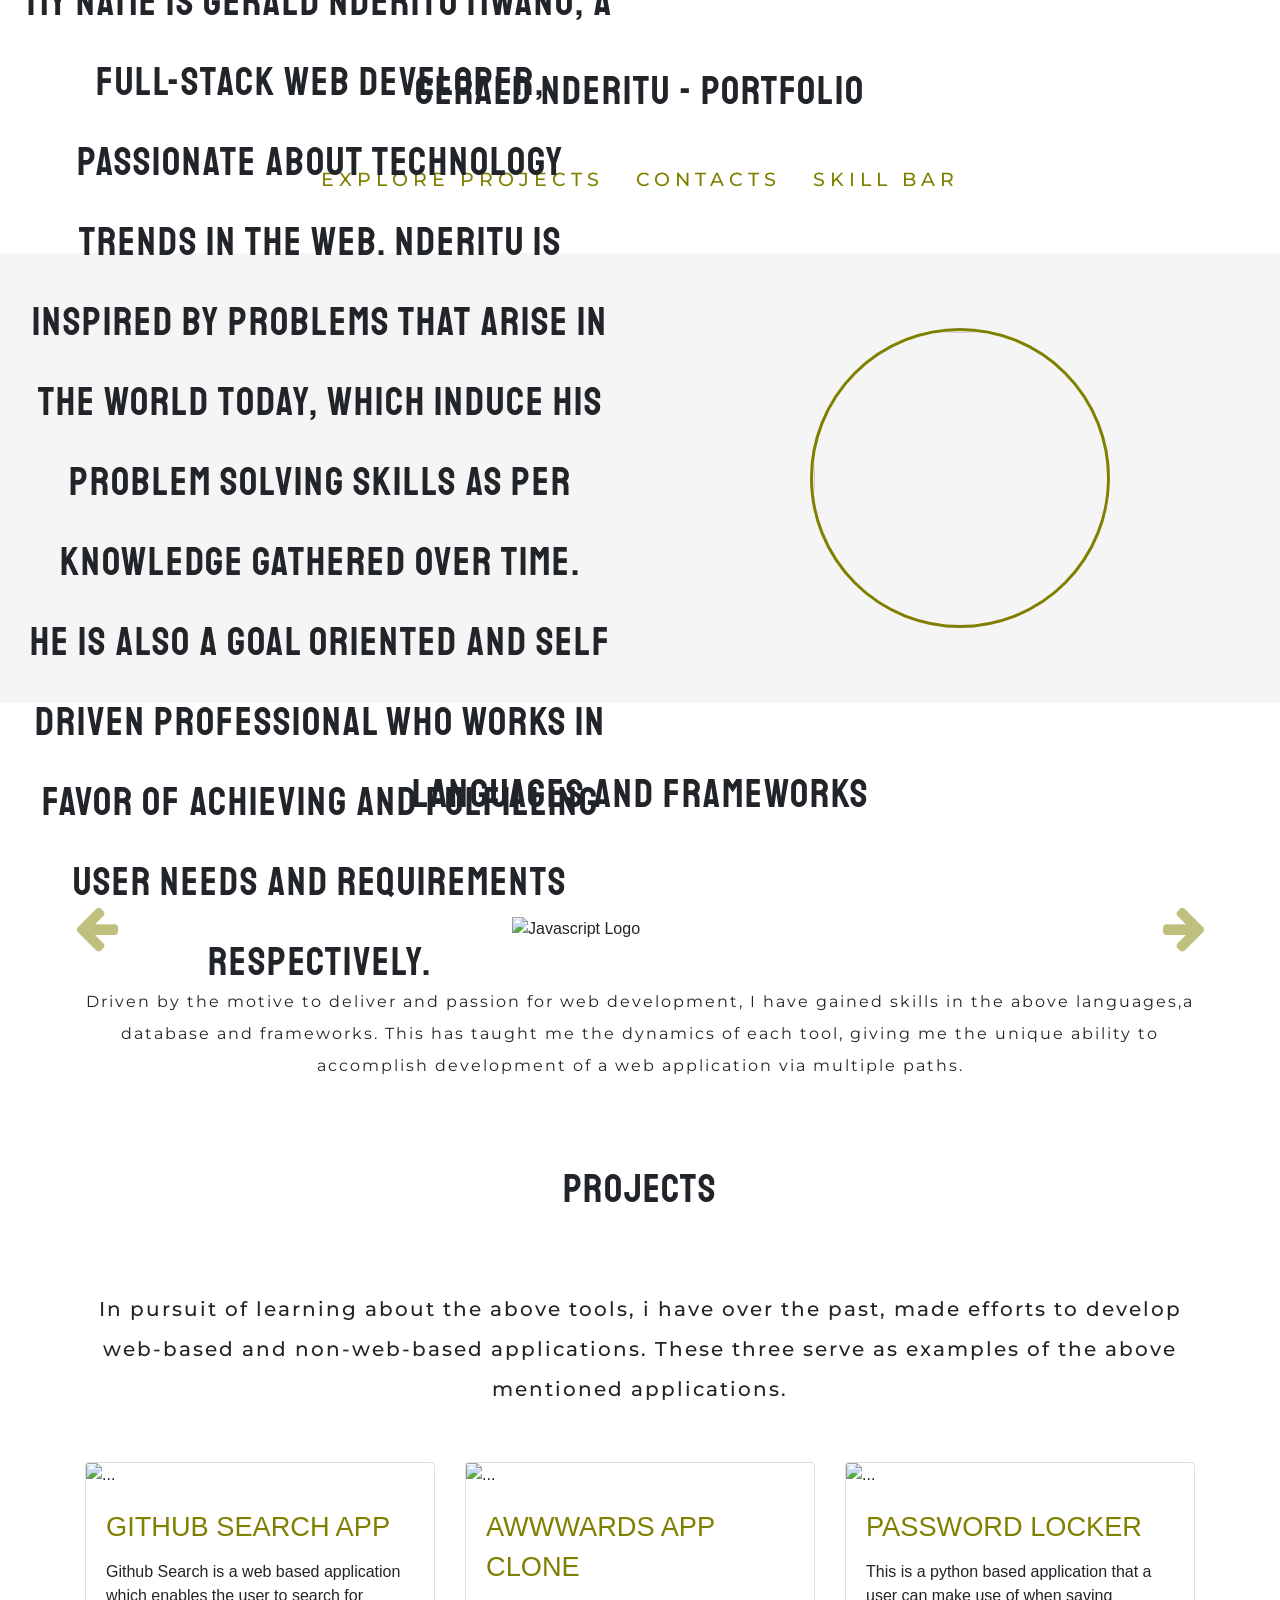
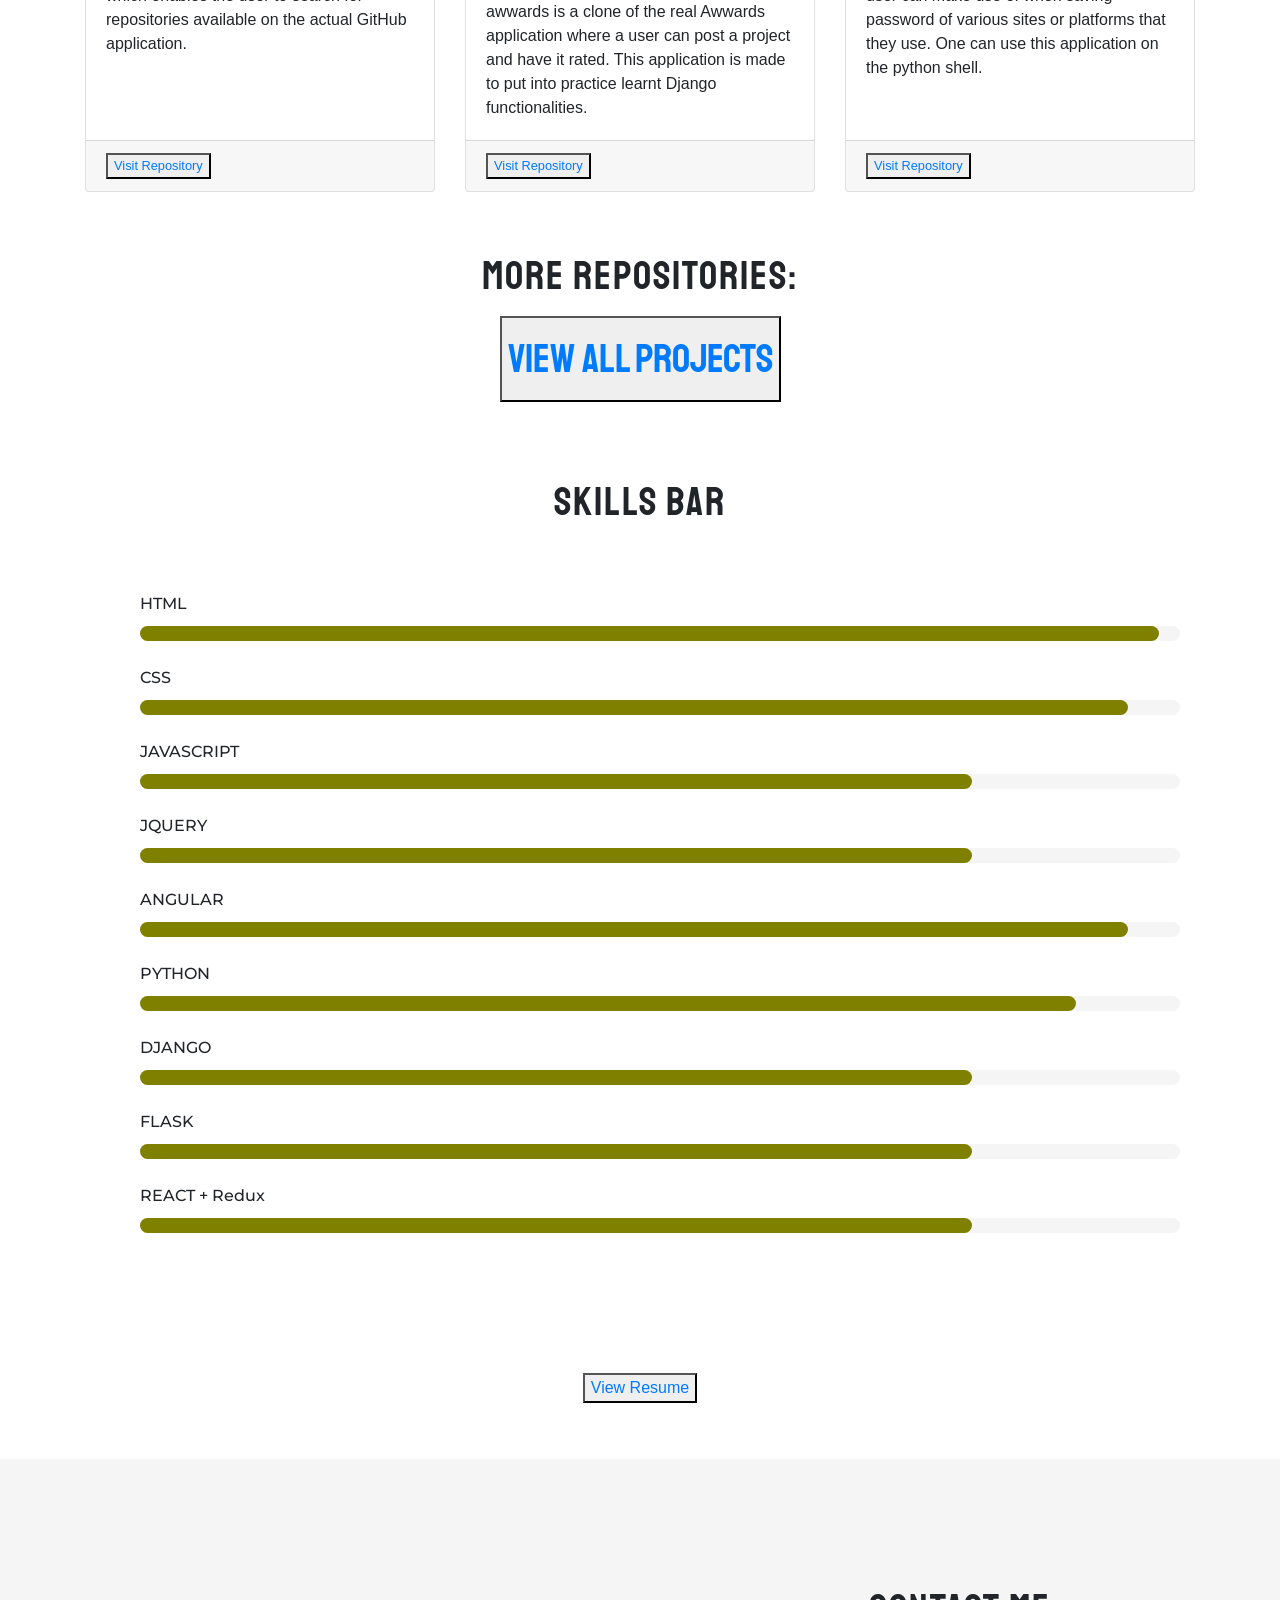
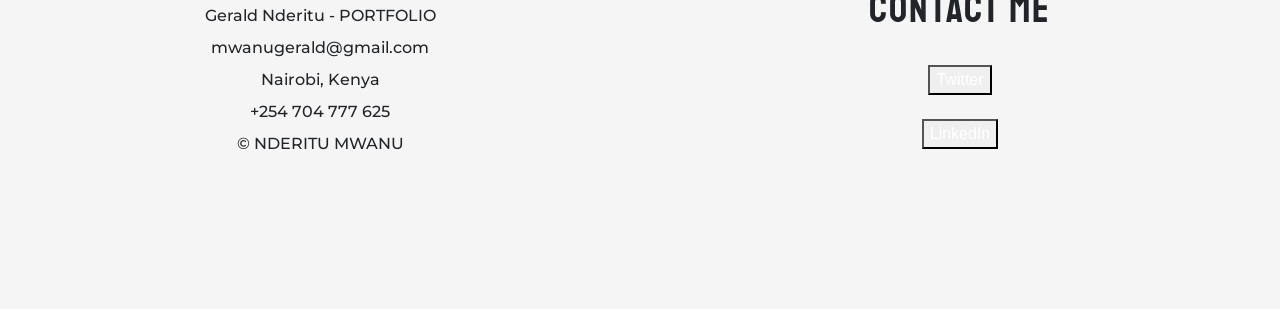
==== commit 0067ee62: "final update" ====
--- a/index.html
+++ b/index.html
@@ -51,13 +51,13 @@
 
             <div class="leftside d-flex justify-content-center align-items-center" style="text-align:center;">
                 <div class="container">
-                    <h6>My Name is Gerald Nderitu Mwanu, a Full-Stack web developer,
+                    <p>My Name is Gerald Nderitu Mwanu, a Full-Stack web developer,
                         passionate about technology trends in the web.
                         Nderitu is inspired by problems that arise in the world today,
                         which induce his problem solving skills as per knowledge gathered over time.<br>
                         He is also a goal oriented and self driven professional who
                         works in favor of achieving and fulfilling user needs and requirements respectively.
-                    </h6>
+                    </p>
                 </div>
             </div>
         </div>
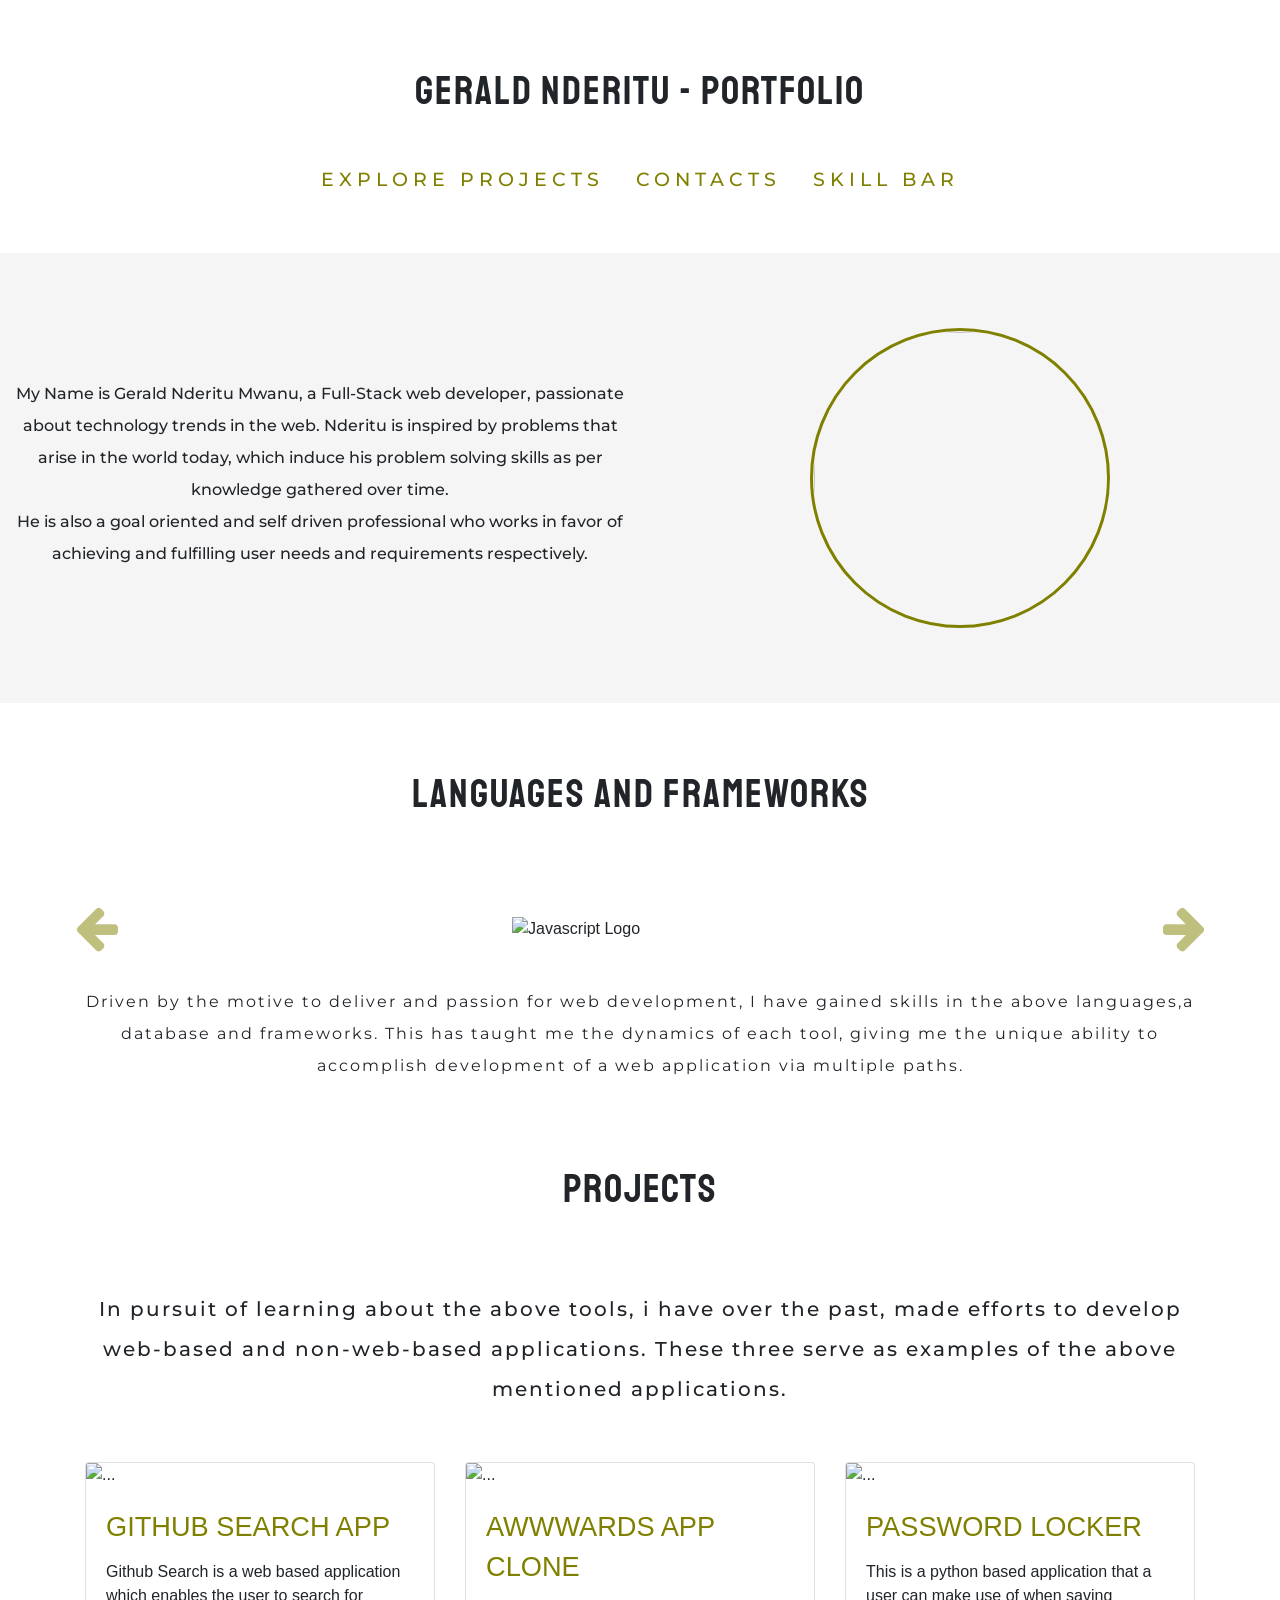
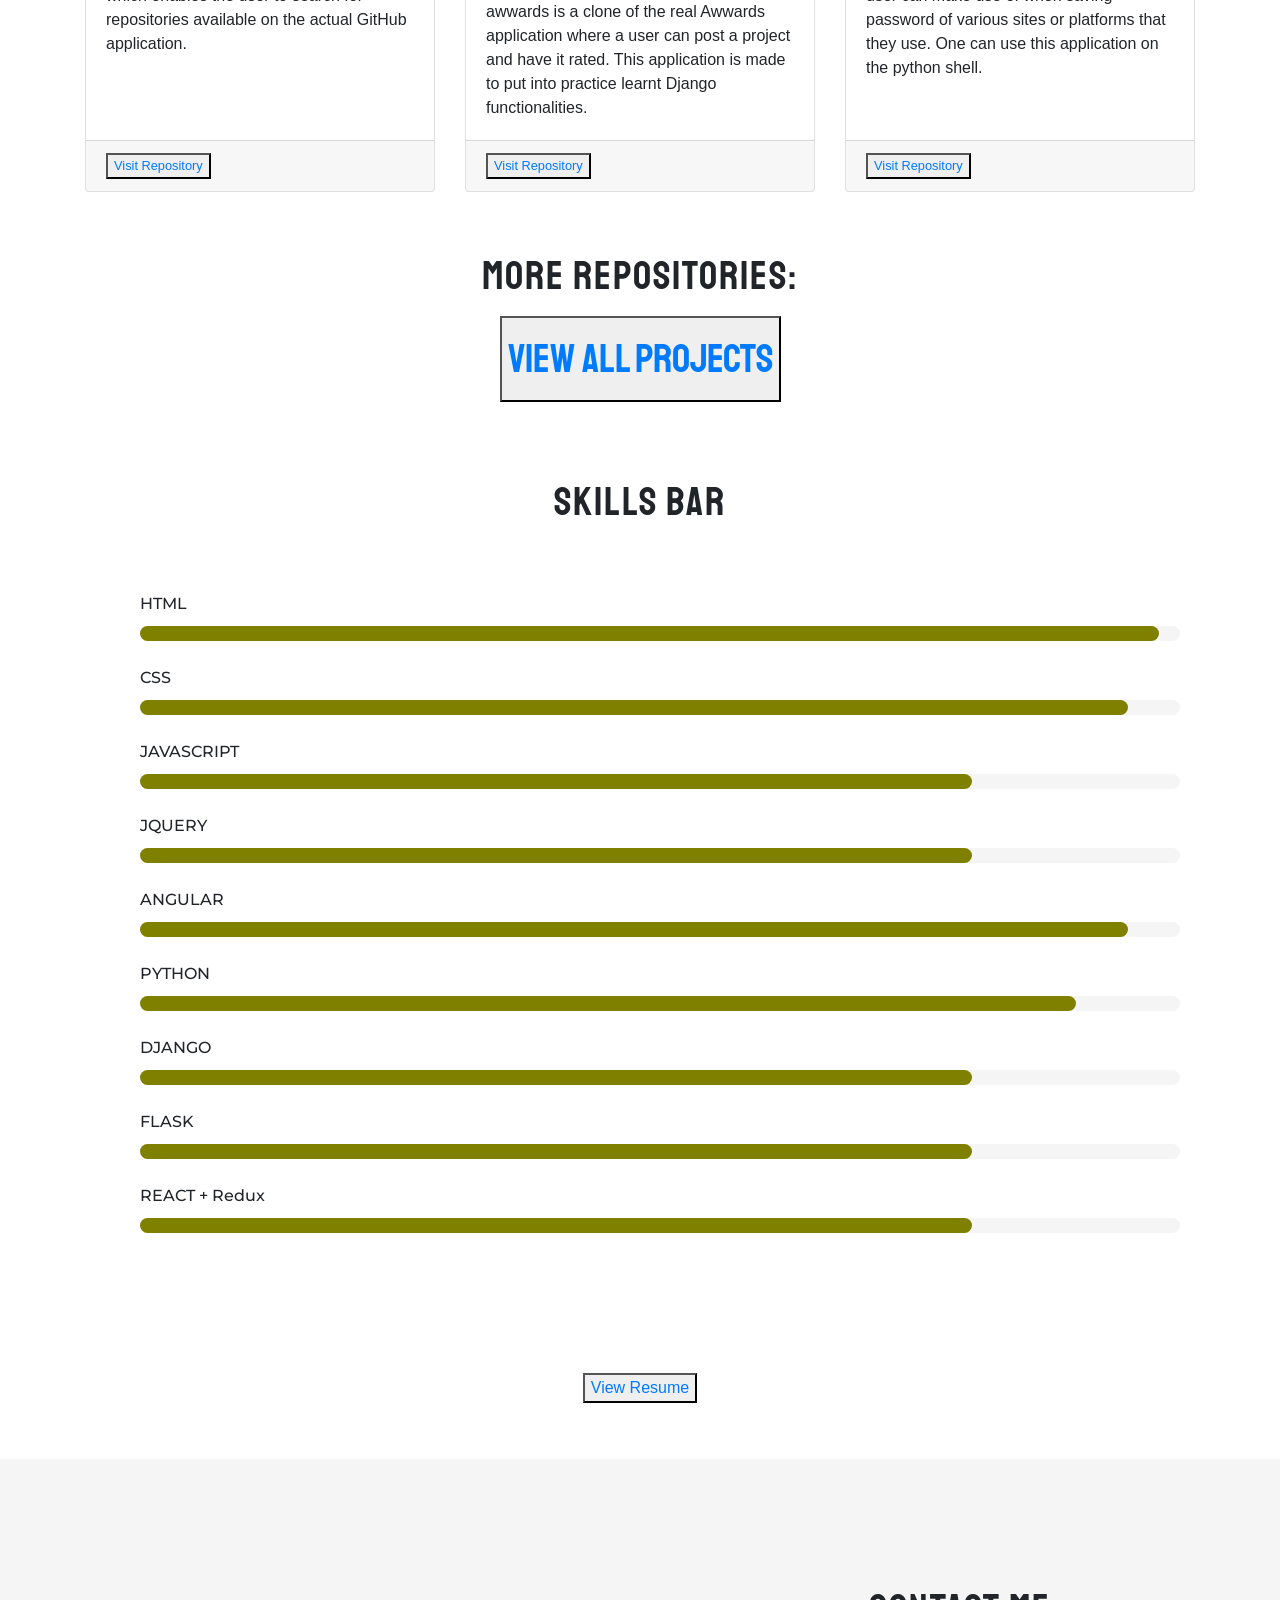
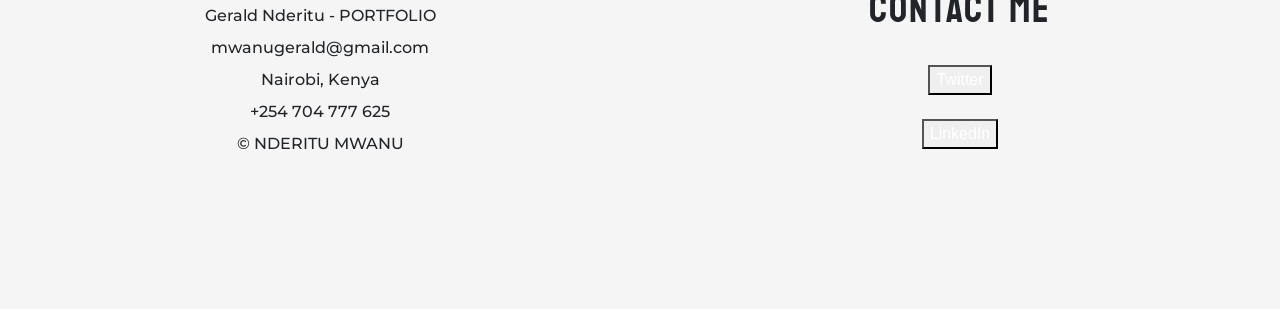
==== commit 2e5cb11a: "final update" ====
--- a/index.html
+++ b/index.html
@@ -51,13 +51,13 @@
 
             <div class="leftside d-flex justify-content-center align-items-center" style="text-align:center;">
                 <div class="container">
-                    <p>My Name is Gerald Nderitu Mwanu, a Full-Stack web developer,
+                    <h6>My Name is Gerald Nderitu Mwanu, a Full-Stack web developer,
                         passionate about technology trends in the web.
                         Nderitu is inspired by problems that arise in the world today,
                         which induce his problem solving skills as per knowledge gathered over time.<br>
                         He is also a goal oriented and self driven professional who
                         works in favor of achieving and fulfilling user needs and requirements respectively.
-                    </p>
+                    </h6>
                 </div>
             </div>
         </div>
